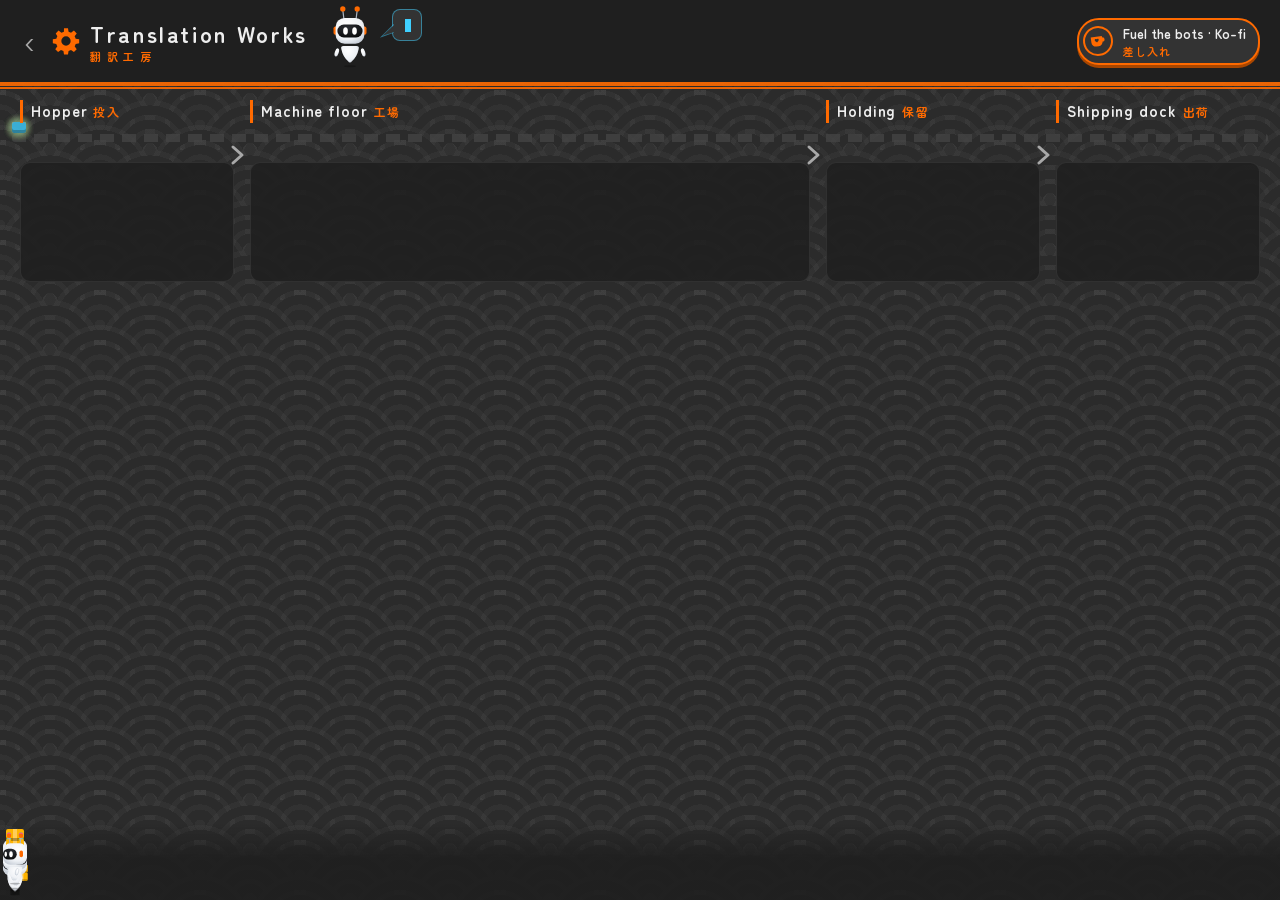
==== site/status/index.html @ 82ca7f4b "Update status page" ====
<!doctype html>
<html lang="en">
<head>
<meta charset="utf-8">
<meta name="viewport" content="width=device-width, initial-scale=1">
<title>Translation Works</title>
<link rel="icon" type="image/svg+xml" href="data:image/svg+xml,%3Csvg xmlns='http://www.w3.org/2000/svg' viewBox='-1 -5.6 26 26'%3E%3Cdefs%3E%3CradialGradient id='shell' cx='.38' cy='.3' r='.8'%3E%3Cstop offset='0' stop-color='%23fff'/%3E%3Cstop offset='.65' stop-color='%23eef1f5'/%3E%3Cstop offset='1' stop-color='%23c3cad4'/%3E%3C/radialGradient%3E%3CradialGradient id='visor' cx='.4' cy='.25' r='.9'%3E%3Cstop offset='0' stop-color='%232a2d33'/%3E%3Cstop offset='1' stop-color='%23050607'/%3E%3C/radialGradient%3E%3C/defs%3E%3Cpath d='M8 3.8 7.2-2.6M16 3.8l.8-6.4' stroke='%23aeb6c1' stroke-width='.8' stroke-linecap='round'/%3E%3Ccircle cx='7.2' cy='-3.4' r='1.76' fill='%23ff6a00'/%3E%3Ccircle cx='16.8' cy='-3.4' r='1.76' fill='%23ff6a00'/%3E%3Crect x='1' y='8.4' width='2.6' height='5.4' rx='1.3' fill='%23ff6a00'/%3E%3Crect x='20.4' y='8.4' width='2.6' height='5.4' rx='1.3' fill='%23ff6a00'/%3E%3Crect x='2.4' y='2.6' width='19.2' height='17.2' rx='6' fill='url%28%23shell%29'/%3E%3Crect x='3.6' y='7' width='16.8' height='8.6' rx='4.3' fill='url%28%23visor%29'/%3E%3Cellipse cx='9' cy='11.3' rx='1.55' ry='2.5' fill='%23fff'/%3E%3Cellipse cx='15' cy='11.3' rx='1.55' ry='2.5' fill='%23fff'/%3E%3C/svg%3E">
<link rel="preconnect" href="https://fonts.googleapis.com">
<link href="https://fonts.googleapis.com/css2?family=Zen+Maru+Gothic:wght@500;700&family=Zen+Kaku+Gothic+New:wght@400;500;700&display=swap" rel="stylesheet">
<style>
/* palette: matches minhnhattonthat.github.io/mtl (dark only) */
:root {
  --floor:#2b2b2b; --floor-2:#1f1f1f; --plate:#333; --rivet:#444; --ink:#eee; --dim:#a8a8a8;
  --hazard:#ffb400; --flow:#3fd0ff; --stop:#ff4d6d; --ship:#06d6a0; --wait:#ff4fa0; --shu:#ff6a00;
  --wave: rgba(238,238,238,.035);
  --m-claude:#d97757; --m-gpt:#10a37f; --m-codex:#6d5cff; --m-deepseek:#4d6bfe; --m-kimi:#9b87f5; --m-glm:#22b8d6; --m-qwen:#615ced; --m-mimo:#ff6900;
}
* { box-sizing:border-box; }
html, body { margin:0; }
body { background:var(--floor); color:var(--ink); font:14px/1.5 "Zen Kaku Gothic New", system-ui, sans-serif; min-height:100vh; }
h1, h2, .num, .tag, button, .lamp-label { font-family:"Zen Maru Gothic", system-ui, sans-serif; }
h2 small { font-size:12px; color:var(--shu); margin-left:6px; letter-spacing:.1em; text-transform:none; text-shadow:none; }
button { font-size:13px; font-weight:700; letter-spacing:.02em; cursor:pointer; color:var(--ink); background:var(--rivet);
  border:0; border-radius:4px; padding:4px 10px; }
button:hover { filter:brightness(1.15); } button:disabled { opacity:.35; cursor:default; filter:none; }
/* text buttons as wooden name plaques: one height, square-ish corners, a darker lip below, shu edge on hover */
button:not(.stop-dot, .tk, .rename-btn) { height:28px; display:inline-flex; align-items:center; justify-content:center; gap:4px; padding:0 12px;
  font-size:12px; letter-spacing:.12em; line-height:1; white-space:nowrap; border-radius:2px; text-transform:uppercase;
  border:1px solid color-mix(in srgb, currentColor 22%, transparent); box-shadow:inset 0 1px 0 rgba(255,255,255,.08), 0 2px 0 rgba(0,0,0,.45);
  transition:filter .15s, transform .1s, box-shadow .1s, border-color .15s; }
button:not(.stop-dot, .tk, .rename-btn):hover:not(:disabled) { border-color:var(--shu); }
button:not(.stop-dot, .tk, .rename-btn):active:not(:disabled) { transform:translateY(2px); box-shadow:inset 0 1px 0 rgba(255,255,255,.08), 0 0 0 rgba(0,0,0,.45); }
:focus-visible { outline:2px solid var(--hazard); outline-offset:2px; }

/* top bar */
.top { display:flex; align-items:center; gap:24px; flex-wrap:wrap; padding:14px 20px 14px 52px; border-bottom:3px solid var(--hazard);
  background:var(--floor-2); }
.mark { display:flex; align-items:center; gap:10px; position:relative; }
a.back { color:var(--dim); text-decoration:none; font-size:32px; line-height:1; padding:0 4px; position:absolute; right:calc(100% + 12px); top:0; bottom:0; display:flex; align-items:center; transition:color .15s, transform .15s; }
a.back:hover, a.back:focus-visible { color:var(--shu); transform:translateX(-3px); }
.sr { position:absolute; width:1px; height:1px; overflow:hidden; clip:rect(0 0 0 0); white-space:nowrap; }
.mark h1 { margin:0; font-size:22px; letter-spacing:.04em; }
.gear { width:28px; height:28px; color:var(--hazard); }
.spin .gear { animation: spin 6s linear infinite; }
.view .redact .t span { color:transparent; background:#000; border-radius:2px; user-select:none; padding:0 2px; }  /* view page hides unreleased game names */
.view .redact .t { line-height:1.6; }  /* gap between wrapped redacted lines */
.lamps { display:flex; gap:6px; align-items:center; align-self:flex-start; height:1.4em; font-size:15px; margin-top:3px; }  /* match the h2 line box so dots center on the title, not the 40px header */
.lamp { width:14px; height:14px; border-radius:50%; background:var(--rivet); box-shadow: inset 0 -2px 0 rgba(0,0,0,.25); }
.lamp.on { background:var(--ship); box-shadow: 0 0 10px var(--ship); animation: blink 2.4s ease-in-out infinite; }
.issues-link { color:var(--ink); background:var(--plate); border:1px solid var(--rivet); border-radius:2px; padding:4px 12px; font:700 12px "Zen Maru Gothic", system-ui, sans-serif; letter-spacing:.12em; text-transform:uppercase; text-decoration:none; }
.issues-link:hover { border-color:var(--shu); }
.view .issues-link { display:none; }
.lamp-label { position:absolute; width:1px; height:1px; overflow:hidden; clip-path:inset(50%); white-space:nowrap; }  /* lamps show it; screen readers still need text */

/* production line */
.line { display:grid; grid-template-columns: 230px minmax(380px, 1fr) 230px 220px; gap:0; padding:18px 12px 24px;
  align-items:stretch; position:relative; }
.belt { position:absolute; left:12px; right:12px; top:52px; height:6px; border-radius:3px; opacity:.55;
  background: repeating-linear-gradient(90deg, var(--rivet) 0 14px, transparent 14px 22px); }
.flowing .belt { background: repeating-linear-gradient(90deg, var(--flow) 0 14px, transparent 14px 22px); animation: belt 1.2s linear infinite; }
.station { position:relative; margin:0 8px; min-width:0; display:flex; flex-direction:column; }
.station > .lane:last-child { flex:1; }  /* stretch the bottom lane so every column ends level */
.station > header { display:flex; align-items:baseline; gap:8px; height:40px; }
.station h2 { margin:0; font-size:15px; letter-spacing:.03em; }
.station .num { color:var(--dim); font-size:13px; }
.lane { margin-top:22px; min-height:120px; border-radius:6px; padding:8px; display:flex; flex-direction:column; gap:8px;
  background:color-mix(in srgb, var(--floor-2) 70%, transparent); border:2px dashed transparent; transition: border-color .15s, background .15s; }
.lane.droppable.drag-on { border-color:var(--rivet); }
.lane.droppable.hover { border-color:var(--hazard); background:color-mix(in srgb, var(--hazard) 10%, var(--floor-2)); }
.lane .hint { color:var(--dim); font-size:12.5px; text-align:center; padding:14px 6px; }
.sub { font-family:"Zen Maru Gothic"; font-size:13px; color:var(--dim); margin:4px 2px -2px; display:flex; justify-content:space-between; }

/* hopper (inbox) */
.hopper { border:2px dashed var(--rivet); border-radius:6px; padding:12px; text-align:center; cursor:pointer; transition: all .15s;
  background: repeating-linear-gradient(-45deg, transparent 0 10px, color-mix(in srgb, var(--hazard) 6%, transparent) 10px 20px); }
.hopper.hover { border-color:var(--hazard); transform:scale(1.02); }
.hopper strong { display:block; font-family:"Zen Maru Gothic"; font-size:15px; }
.hopper small { color:var(--dim); }
.hopper-opts { display:flex; gap:6px; margin-top:8px; } .hopper-opts select, .hopper-opts input { height:28px; }
.hopper-opts select, .hopper-opts input { font:inherit; font-size:12.5px; min-width:0; flex:1; padding:3px 5px; border-radius:4px;
  border:1px solid var(--rivet); background:var(--plate); color:var(--ink); }
#inbox { display:flex; flex-direction:column; gap:8px; }
.upbar { height:6px; border-radius:3px; background:var(--rivet); overflow:hidden; margin-top:8px; }
.upbar i { display:block; height:100%; width:0; background:var(--hazard); transition: width .2s; }

/* crate: small card */
.crate { background:var(--plate); border-radius:5px; padding:8px 10px; border-left:4px solid var(--rivet); position:relative;
  box-shadow: 0 2px 0 rgba(0,0,0,.18); cursor:grab; }
.crate[draggable=false], .bay[draggable=false] { cursor:default; }
.view .holding .sub, .view .dock .sub, .view #dock, .view #waiting, .view #parked, .view #hopper, .view .hopper-opts, .view .agents-btn, .view .rom-play, .view .rename-btn, .view button[data-act], .view #confirm { display:none !important; }
.view #queue, .view #steer { margin-top:22px !important; flex:1; overflow:auto; }  /* stands in for the hidden bottom lane */
.crate.dragging { opacity:.4; }
.crate.drop-before { box-shadow: 0 -3px 0 var(--hazard); } .crate.drop-after { box-shadow: 0 3px 0 var(--hazard); }
.crate .name { font-weight:600; font-size:13px; overflow-wrap:anywhere; }
.crate .meta { color:var(--dim); font-size:12px; margin-top:2px; }
.crate .acts { display:flex; gap:4px; margin-top:6px; }
.crate.queued { border-left-color:var(--hazard); } .crate.paused, .crate.pausing { border-left-color:var(--flow); }
.crate.stopped, .crate.stopping { border-left-color:var(--stop); } .crate.waiting { border-left-color:var(--wait); }
.chip { display:inline-block; margin-right:6px; padding:0 6px; font:700 10px/1.6 system-ui, sans-serif; color:#fff; background:#666; border-radius:3px; vertical-align:1px; }
.chip--SNES { background:#6a4c93; } .chip--GBA { background:#3a0ca3; } .chip--NDS { background:#5c677d; }
.chip--PS1 { background:#003791; } .chip--PSP { background:#111; }
.crate.built { border-left-color:var(--ship); padding:5px 8px; }
.crate.rom { border-left-color:var(--hazard); padding-right:40px; }
.crate.rom .pos { position:absolute; right:10px; top:50%; translate:0 -50%; font:800 22px/1 system-ui, sans-serif; color:var(--hazard); opacity:.8; }
.ticks { display:grid; grid-template-columns:repeat(10,1fr); gap:2px; margin-top:6px; }
.ticks i { height:4px; border-radius:1px; background:var(--rivet); }
.ticks i.on { background:var(--ink); opacity:.7; }
.arrive { animation: arrive .6s cubic-bezier(.2,.9,.3,1.3); }

/* machine bay: running card */
.bay { background:var(--plate); border-radius:8px; padding:14px 16px 16px; position:relative; overflow:hidden; cursor:grab;
  border:2px solid var(--rivet); }
.bay.running { border-color: color-mix(in srgb, var(--ship) 60%, var(--rivet)); }
.bay.pausing, .bay.stopping { border-color:var(--hazard); }
.bay .head { display:flex; align-items:center; gap:10px; }
.bay .name { font-family:"Zen Maru Gothic"; font-weight:700; font-size:17px; overflow-wrap:anywhere; }
.bay .clock { margin-left:auto; font-family:"Zen Maru Gothic"; color:var(--dim); white-space:nowrap; font-variant-numeric:tabular-nums; }
.track { position:relative; margin:24px 4px 10px; height:30px; }
.rail { --r:15px; position:absolute; left:var(--r); right:var(--r); top:10px; height:10px; border-radius:5px; background:var(--rivet); }
/* rail runs between the first and last dot's centres: --r = dot radius, --f = phase / last phase */
.rail i { --pct:calc(100% * var(--f)); position:absolute; inset:0 auto 0 0; width:var(--pct); border-radius:4px; transition: width 1s cubic-bezier(.2,.8,.2,1), height 1s cubic-bezier(.2,.8,.2,1);
  /* each phase's model colour at its own dot, blending between dots (--stops from railStops); --a etc. flip it on the mobile line */
  --a:90deg; --bs:280px 100%; --to:280px 0;
  background:linear-gradient(var(--a), var(--stops, #1e63d6, #1e63d6)); }
/* while running, a bright streak with a fading tail flows along the fill toward the current phase; wider apart than the dots so it reads as travelling */
.bay.running .rail i::after { content:""; position:absolute; inset:0;
  background:linear-gradient(var(--a), transparent 40%, #ffffff55 76%, #fff 92%, transparent 96%) 0 0 / var(--bs); filter:drop-shadow(0 0 4px #fff);
  animation:flow 1.7s linear infinite; }
/* glow: a blurred copy of the fill, so it takes each model's colour */
.bay.running .rail i::before { content:""; position:absolute; inset:-3px 0; border-radius:inherit; background:inherit; filter:blur(7px); animation:railglow 1.7s ease-in-out infinite; }
.stops { position:absolute; inset:0; display:flex; justify-content:space-between; }
.stop-dot { width:30px; height:30px; border-radius:50%; display:grid; place-items:center; font-family:"Zen Maru Gothic"; font-size:13px;
  font-weight:700; background:var(--floor-2); border:2px solid var(--rivet); color:var(--dim); position:relative; z-index:1; }
.stop-dot.done { background:#1e63d6; border-color:var(--flow); color:#fff; box-shadow:0 0 6px color-mix(in srgb, var(--flow) 55%, transparent); }
.stop-dot.now { background:#0b2a6b; border-color:var(--flow); color:#fff; }
/* model per phase: the dot takes the model family's shape + color, tap one to list its models below */
.stop-dot { padding:0; cursor:pointer; }
.stop-dot[data-m] { --mc:var(--flow); border-color:var(--mc); color:#fff; text-shadow:0 1px 2px #000a; transition:border-radius .4s, background .4s;
  --base:var(--mc); --hi:#ffffff40;  /* --pat: per-family motif painted over the base */
  background:var(--pat, none), var(--base); box-shadow:0 0 5px color-mix(in srgb, var(--mc) 75%, transparent); }
.stop-dot.now[data-m] { --base:var(--mc); }  /* current phase: full-strength color, breathing glow while running */
.bay .stop-dot.now { border:0; }
.bay.running .stop-dot.now { animation:mglow 1.7s ease-in-out infinite; text-shadow:0 0 2px #000, 0 0 2px #000, 0 0 4px #000, 0 1px 3px #000; }  /* number stays readable through the flare */
.bay.running .stop-dot.now .pn { color:#fff; font-weight:700; text-shadow:0 0 8px var(--mc, var(--flow)), 0 0 2px var(--mc, var(--flow)); }
@keyframes mglow { 0%, 100% { box-shadow:inset 0 0 6px color-mix(in srgb, #fff 0%, transparent), 0 0 3px color-mix(in srgb, var(--mc, var(--flow)) 100%, transparent), 0 0 4px color-mix(in srgb, var(--mc, var(--flow)) 100%, transparent), 0 0 7px color-mix(in srgb, var(--mc, var(--flow)) 60%, transparent); } 50% { box-shadow:inset 0 0 9px color-mix(in srgb, #fff 100%, transparent), 0 0 4px color-mix(in srgb, var(--mc, var(--flow)) 100%, transparent), 0 0 5px color-mix(in srgb, var(--mc, var(--flow)) 100%, transparent), 0 0 11px color-mix(in srgb, var(--mc, var(--flow)) 100%, transparent); } }  /* no filter: it would tint the .tt bubble too */
/* the floor's html is rebuilt every refresh; a negative delay off the page clock keeps these loops from restarting at frame 0 */
.bay.running .stop-dot.now, .bay.running .stop-dot.now::after, .bay.running .stop-dot.now::before, .bay.running .rail i::before, .bay.running .rail i::after {
  animation-delay:calc(var(--now, 0) * -1ms) !important; }  /* !important: the animation shorthands above reset delay */
/* claude starburst · gpt rings · deepseek whale · kimi crescent · glm grid · qwen scales · mimo split fox face */
.stop-dot[data-m="claude"] { --mc:var(--m-claude); }
.stop-dot[data-m="gpt"]      { --mc:var(--m-gpt); border-radius:50% 50% 50% 50% / 30% 30% 70% 70%;
  --pat:repeating-radial-gradient(circle, transparent 0 3px, var(--hi) 3px 4.5px); }
/* codex: its logo cloud (outline only, from the official svg; the >_ is dropped so the number stays centred); deepseek: its whale; claude: its starburst.
   drawn on ::before so the dot keeps its tooltip; the dot's round glow/ring sits under the logo */
.stop-dot[data-m="codex"] { --mc:var(--m-codex); }
.stop-dot[data-m="deepseek"] { --mc:var(--m-deepseek); }
.stop-dot:is([data-m="claude"], [data-m="codex"], [data-m="deepseek"]) { background:none; border-color:transparent; box-shadow:none !important; }
.stop-dot:is([data-m="claude"], [data-m="codex"], [data-m="deepseek"])::before { content:""; position:absolute; width:36px; height:36px; left:calc(50% - 18px); top:calc(50% - 18px); z-index:-1;
  transform:scale(calc(var(--dot, 30) / 30)); }
.stop-dot[data-m="codex"]::before {
  background:url("data:image/svg+xml,%3Csvg xmlns='http://www.w3.org/2000/svg' viewBox='0 0 250 250'%3E%3ClinearGradient id='g' x2='0' y2='1'%3E%3Cstop stop-color='%23b1a7ff'/%3E%3Cstop offset='.5' stop-color='%237a9dff'/%3E%3Cstop offset='1' stop-color='%233941ff'/%3E%3C/linearGradient%3E%3Cpath fill='url(%23g)' d='m84.3 5.1q3.7-1.5 7.7-2.6 3.9-1 7.9-1.6 4-0.5 8.1-0.6 4 0 8 0.5 20.7 2.4 37.1 17.7 0.1 0.1 0.4 0.3 0.1 0 0.2 0 0 0 0.2 0 0 0 0.1 0 0 0 0.1 0 5.2-1.4 10.7-1.9 5.4-0.4 10.7 0.1 5.5 0.4 10.7 1.9 5.2 1.3 10.1 3.6l0.6 0.4 1.6 0.8q5.2 2.5 9.7 6.1 4.7 3.4 8.6 7.7 3.8 4.3 6.9 9.2 3 4.8 5.2 10.2 4.3 10.5 4.3 22.1 0.2 2.1 0 4.2-0.1 2.2-0.2 4.3-0.3 2.1-0.7 4.3-0.4 2.1-0.9 4.1 0 0.2 0 0.4 0 0.2 0 0.5 0 0.1 0.1 0.4 0.1 0.1 0.3 0.3 12.3 12.6 16.3 30 6 29.7-12.2 53.5l-1.9 2.2q-3 3.5-6.5 6.4-3.4 3.1-7.3 5.5-3.8 2.4-8.1 4.2-4.1 1.9-8.5 3.2-0.3 0-0.4 0.2-0.3 0-0.4 0.1-0.1 0.1-0.3 0.4 0 0.1-0.1 0.3c-2.7 7.7-5.3 14.2-10.2 20.7-12.5 16.5-30.8 25.5-51.5 25.5q-24.6-0.1-43.6-18.1-0.2-0.1-0.4-0.2-0.2-0.1-0.4-0.1-0.2 0-0.3 0-0.3 0-0.4 0c-5.4 1.7-10.9 1.9-16.7 1.9q-3.5 0-7-0.5-3.4-0.4-6.9-1.2-3.3-0.8-6.6-2-3.3-1.2-6.4-2.8-3.3-1.6-6.4-3.6-3-2-5.8-4.3-3-2.3-5.5-5-2.5-2.6-4.6-5.6c-2.2-2.7-4.3-5.4-5.8-8.5q-0.8-1.6-1.6-3.2-0.6-1.7-1.3-3.3-0.7-1.7-1.2-3.4-0.5-1.6-1-3.4-1.1-4-1.6-7.9-0.6-4-0.6-8 0-4 0.6-8 0.4-4 1.4-8 0 0 0-0.1 0-0.1 0-0.1 0.2-0.2 0.2-0.3 0-0.1-0.2-0.1 0-0.2 0-0.3 0-0.1-0.1-0.1 0-0.2 0-0.2-0.1-0.1-0.1-0.1-2.4-2.5-4.6-5.2-2.1-2.7-4-5.4-1.7-3-3.2-6-1.5-3.1-2.6-6.3-0.8-2-1.3-4.1-0.7-2-1.1-4-0.4-2.1-0.7-4.2-0.2-2.2-0.4-4.3-0.2-2.8-0.1-5.6 0-2.8 0.3-5.4 0.1-2.8 0.6-5.6 0.4-2.8 1.1-5.5 7-23.1 26.9-36.3 4.3-2.9 8.2-4.5 4.5-1.9 9-3.2 0.2 0 0.3-0.1 0.1-0.2 0.3-0.3 0.1 0 0.1-0.3 0.1-0.1 0.1-0.2 1-3.1 2.2-6 1-2.9 2.5-5.7 1.5-3 3.2-5.6 1.7-2.7 3.7-5.1 2.5-3.2 5.3-5.9 3-2.8 6.1-5.4 3.2-2.4 6.8-4.4 3.5-2 7.2-3.5z'/%3E%3C/svg%3E") 0 0 / 100% no-repeat; }
/* glow and running pulse as drop-shadows so they trace the logo, not a circle */
.stop-dot:is([data-m="claude"], [data-m="codex"], [data-m="deepseek"])::before { filter:drop-shadow(0 0 3px color-mix(in srgb, var(--mc) 85%, transparent)) drop-shadow(0 0 0 color-mix(in srgb, var(--mc) 0%, transparent)); }
.bay.running .stop-dot.now:is([data-m="claude"], [data-m="codex"], [data-m="deepseek"])::before { animation:cglow 1.7s ease-in-out infinite; }
/* active phase: the logo itself flares once per bar cycle (same 1.7s as flow/railglow); tight radii so the glow keeps its outline; both keyframes list the same filters so they blend */
@keyframes cglow { 0%, 100% { filter:brightness(1.05) saturate(1) drop-shadow(0 0 2px color-mix(in srgb, var(--mc, var(--flow)) 100%, transparent)) drop-shadow(0 0 2px color-mix(in srgb, var(--mc, var(--flow)) 100%, transparent)) drop-shadow(0 0 5px color-mix(in srgb, var(--mc, var(--flow)) 60%, transparent)); } 50% { filter:brightness(1.75) saturate(1.3) drop-shadow(0 0 3px color-mix(in srgb, var(--mc, var(--flow)) 100%, transparent)) drop-shadow(0 0 3px color-mix(in srgb, var(--mc, var(--flow)) 100%, transparent)) drop-shadow(0 0 9px color-mix(in srgb, var(--mc, var(--flow)) 100%, transparent)); } }
.stop-dot[data-m="claude"] { text-shadow:0 0 2px #000, 0 0 3px #000, 0 1px 2px #000; }  /* the rays are thin, so the number needs a heavier outline */
.stop-dot[data-m="claude"]::before { background:url("data:image/svg+xml,%3Csvg xmlns='http://www.w3.org/2000/svg' viewBox='0 0 24 24'%3E%3Cpath fill='%23d97757' d='M4.709 15.955l4.72-2.647.08-.23-.08-.128H9.2l-.79-.048-2.698-.073-2.339-.097-2.266-.122-.571-.121L0 11.784l.055-.352.48-.321.686.06 1.52.103 2.278.158 1.652.097 2.449.255h.389l.055-.157-.134-.098-.103-.097-2.358-1.596-2.552-1.688-1.336-.972-.724-.491-.364-.462-.158-1.008.656-.722.881.06.225.061.893.686 1.908 1.476 2.491 1.833.365.304.145-.103.019-.073-.164-.274-1.355-2.446-1.446-2.49-.644-1.032-.17-.619a2.97 2.97 0 01-.104-.729L6.283.134 6.696 0l.996.134.42.364.62 1.414 1.002 2.229 1.555 3.03.456.898.243.832.091.255h.158V9.01l.128-1.706.237-2.095.23-2.695.08-.76.376-.91.747-.492.584.28.48.685-.067.444-.286 1.851-.559 2.903-.364 1.942h.212l.243-.242.985-1.306 1.652-2.064.73-.82.85-.904.547-.431h1.033l.76 1.129-.34 1.166-1.064 1.347-.881 1.142-1.264 1.7-.79 1.36.073.11.188-.02 2.856-.606 1.543-.28 1.841-.315.833.388.091.395-.328.807-1.969.486-2.309.462-3.439.813-.042.03.049.061 1.549.146.662.036h1.622l3.02.225.79.522.474.638-.079.485-1.215.62-1.64-.389-3.829-.91-1.312-.329h-.182v.11l1.093 1.068 2.006 1.81 2.509 2.33.127.578-.322.455-.34-.049-2.205-1.657-.851-.747-1.926-1.62h-.128v.17l.444.649 2.345 3.521.122 1.08-.17.353-.608.213-.668-.122-1.374-1.925-1.415-2.167-1.143-1.943-.14.08-.674 7.254-.316.37-.729.28-.607-.461-.322-.747.322-1.476.389-1.924.315-1.53.286-1.9.17-.632-.012-.042-.14.018-1.434 1.967-2.18 2.945-1.726 1.845-.414.164-.717-.37.067-.662.401-.589 2.388-3.036 1.44-1.882.93-1.086-.006-.158h-.055L4.132 18.56l-1.13.146-.487-.456.061-.746.231-.243 1.908-1.312-.006.006z'/%3E%3C/svg%3E") 0 0 / 100% no-repeat; }
.stop-dot[data-m="deepseek"]::before { background:url("data:image/svg+xml,%3Csvg xmlns='http://www.w3.org/2000/svg' viewBox='0 0 24 24'%3E%3Cpath fill='%23142a8c' d='M23.748 4.482c-.254-.124-.364.113-.512.234-.051.039-.094.09-.137.136-.372.397-.806.657-1.373.626-.829-.046-1.537.214-2.163.848-.133-.782-.575-1.248-1.247-1.548-.352-.156-.708-.311-.955-.65-.172-.241-.219-.51-.305-.774-.055-.16-.11-.323-.293-.35-.2-.031-.278.136-.356.276-.313.572-.434 1.202-.422 1.84.027 1.436.633 2.58 1.838 3.393.137.093.172.187.129.323-.082.28-.18.552-.266.833-.055.179-.137.217-.329.14a5.526 5.526 0 01-1.736-1.18c-.857-.828-1.631-1.742-2.597-2.458a11.365 11.365 0 00-.689-.471c-.985-.957.13-1.743.388-1.836.27-.098.093-.432-.779-.428-.872.004-1.67.295-2.687.684a3.055 3.055 0 01-.465.137 9.597 9.597 0 00-2.883-.102c-1.885.21-3.39 1.102-4.497 2.623C.082 8.606-.231 10.684.152 12.85c.403 2.284 1.569 4.175 3.36 5.653 1.858 1.533 3.997 2.284 6.438 2.14 1.482-.085 3.133-.284 4.994-1.86.47.234.962.327 1.78.397.63.059 1.236-.03 1.705-.128.735-.156.684-.837.419-.961-2.155-1.004-1.682-.595-2.113-.926 1.096-1.296 2.746-2.642 3.392-7.003.05-.347.007-.565 0-.845-.004-.17.035-.237.23-.256a4.173 4.173 0 001.545-.475c1.396-.763 1.96-2.015 2.093-3.517.02-.23-.004-.467-.247-.588z'/%3E%3Cpath fill='%234d6bfe' fill-rule='evenodd' d='M23.748 4.482c-.254-.124-.364.113-.512.234-.051.039-.094.09-.137.136-.372.397-.806.657-1.373.626-.829-.046-1.537.214-2.163.848-.133-.782-.575-1.248-1.247-1.548-.352-.156-.708-.311-.955-.65-.172-.241-.219-.51-.305-.774-.055-.16-.11-.323-.293-.35-.2-.031-.278.136-.356.276-.313.572-.434 1.202-.422 1.84.027 1.436.633 2.58 1.838 3.393.137.093.172.187.129.323-.082.28-.18.552-.266.833-.055.179-.137.217-.329.14a5.526 5.526 0 01-1.736-1.18c-.857-.828-1.631-1.742-2.597-2.458a11.365 11.365 0 00-.689-.471c-.985-.957.13-1.743.388-1.836.27-.098.093-.432-.779-.428-.872.004-1.67.295-2.687.684a3.055 3.055 0 01-.465.137 9.597 9.597 0 00-2.883-.102c-1.885.21-3.39 1.102-4.497 2.623C.082 8.606-.231 10.684.152 12.85c.403 2.284 1.569 4.175 3.36 5.653 1.858 1.533 3.997 2.284 6.438 2.14 1.482-.085 3.133-.284 4.994-1.86.47.234.962.327 1.78.397.63.059 1.236-.03 1.705-.128.735-.156.684-.837.419-.961-2.155-1.004-1.682-.595-2.113-.926 1.096-1.296 2.746-2.642 3.392-7.003.05-.347.007-.565 0-.845-.004-.17.035-.237.23-.256a4.173 4.173 0 001.545-.475c1.396-.763 1.96-2.015 2.093-3.517.02-.23-.004-.467-.247-.588zM11.581 18c-2.089-1.642-3.102-2.183-3.52-2.16-.392.024-.321.471-.235.763.09.288.207.486.371.739.114.167.192.416-.113.603-.673.416-1.842-.14-1.897-.167-1.361-.802-2.5-1.86-3.301-3.307-.774-1.393-1.224-2.887-1.298-4.482-.02-.386.093-.522.477-.592a4.696 4.696 0 011.529-.039c2.132.312 3.946 1.265 5.468 2.774.868.86 1.525 1.887 2.202 2.891.72 1.066 1.494 2.082 2.48 2.914.348.292.625.514.891.677-.802.09-2.14.11-3.054-.614zm1-6.44a.306.306 0 01.415-.287.302.302 0 01.2.288.306.306 0 01-.31.307.303.303 0 01-.304-.308zm3.11 1.596c-.2.081-.399.151-.59.16a1.245 1.245 0 01-.798-.254c-.274-.23-.47-.358-.552-.758a1.73 1.73 0 01.016-.588c.07-.327-.008-.537-.239-.727-.187-.156-.426-.199-.688-.199a.559.559 0 01-.254-.078c-.11-.054-.2-.19-.114-.358.028-.054.16-.186.192-.21.356-.202.767-.136 1.146.016.352.144.618.408 1.001.782.391.451.462.576.685.914.176.265.336.537.445.848.067.195-.019.354-.25.452z'/%3E%3C/svg%3E") 0 0 / 100% no-repeat; }
.stop-dot[data-m="kimi"]     { --mc:var(--m-kimi); border-radius:4px 50%;
  --pat:radial-gradient(circle at 62% 38%, transparent 42%, #ffffff55 43% 56%, transparent 57%); }
.stop-dot[data-m="glm"]      { --mc:var(--m-glm); border-radius:4px;
  --pat:linear-gradient(var(--hi) 1px, transparent 1px) 0 0 / 6px 6px, linear-gradient(90deg, var(--hi) 1px, transparent 1px) 0 0 / 6px 6px; }
.stop-dot[data-m="qwen"]     { --mc:var(--m-qwen); border-radius:50% 50% 4px 4px;
  --pat:radial-gradient(circle at 50% 100%, transparent 3px, var(--hi) 3.5px 4.5px, transparent 5px) 0 0 / 8px 5px; }
.stop-dot[data-m="mimo"]     { --mc:var(--m-mimo); border-radius:50% 50% 50% 50% / 60% 60% 40% 40%;
  --pat:linear-gradient(135deg, transparent 50%, #ffffff3a 50%); }
.ticks .tk { all:unset; display:grid; justify-items:center; align-content:start; gap:3px; cursor:help; font-size:10px; line-height:1; min-height:8px; }
.ticks .tk:focus-visible { outline:2px solid var(--hazard); }
.ticks .tk i { width:100%; height:4px; border-radius:1px; background:var(--rivet); }
.ticks .tk.on i { background:var(--ink); opacity:.7; }
.ticks .tk.shown i { background:var(--shu); opacity:1; }
.mi sup, .tk sup { font-size:8px; }
.models { margin-top:6px; color:var(--dim); font-size:12px; line-height:1.6; overflow-wrap:anywhere; }
.models b { color:var(--ink); font-weight:500; }
@media (max-width: 400px) {
  .track { height:24px; } .rail { top:7px; --r:12px; } .stop-dot { width:24px; height:24px; font-size:11px; --dot:24; }
}
/* dot tooltip, same look as the ko-fi one; the hovered dot lifts over its neighbours so none paint through it */
.stop-dot .tt { position:absolute; top:calc(100% + 12px); left:50%; z-index:20; width:max-content; max-width:240px; white-space:normal; text-align:center;
  padding:6px 12px; background:var(--plate); border:1px solid var(--rivet); border-top:3px solid var(--shu); border-radius:4px; box-shadow:0 4px 12px rgba(0,0,0,.4);
  color:var(--ink); text-shadow:none; font:500 12px "Zen Kaku Gothic New", system-ui, sans-serif; line-height:1.4;
  opacity:0; transform:translate(-50%, -4px); transition:opacity .15s, transform .15s; pointer-events:none; }
.stop-dot .tt::before { content:""; position:absolute; top:-9px; left:calc(50% - 6px); border:6px solid transparent; border-top:0; border-bottom-color:var(--shu); }
.stop-dot:first-child .tt { left:-4px; transform:translateY(-4px); } .stop-dot:first-child .tt::before { left:13px; }
.stop-dot:last-child .tt { left:auto; right:-4px; transform:translateY(-4px); } .stop-dot:last-child .tt::before { left:auto; right:13px; }
.stop-dot:hover, .stop-dot:focus { z-index:30; }
.stop-dot:hover .tt, .stop-dot:focus .tt { opacity:1; transform:translate(-50%, 0); }
.stop-dot:first-child:hover .tt, .stop-dot:last-child:hover .tt, .stop-dot:first-child:focus .tt, .stop-dot:last-child:focus .tt { transform:none; }
/* phase name above the current dot (all of them on the vertical mobile line) */
.stop-dot .pn { position:absolute; bottom:calc(100% + 7px); left:50%; transform:translateX(-50%); font-size:10px; line-height:1;
  white-space:nowrap; color:var(--dim); font-weight:400; }
.stop-dot.now .pn { color:var(--ink); font-weight:500; }
.stop-dot:first-child .pn { left:0; transform:none; } .stop-dot:last-child .pn { left:auto; right:0; transform:none; }
@media (max-width: 640px) {
  .track { height:auto; margin:10px 0; }
  .rail { --r:13px; left:9px; right:auto; top:var(--r); bottom:var(--r); width:8px; height:auto; }
  .rail i { width:100%; height:var(--pct); --a:180deg; --bs:100% 140px; --to:0 140px; }
  .stops { position:relative; flex-direction:column; gap:6px; }
  .stop-dot { width:26px; height:26px; font-size:11px; --dot:26; }
  .stop-dot .pn, .stop-dot:nth-child(n) .pn { font-size:11px; bottom:auto; top:50%; left:calc(100% + 10px); right:auto; transform:translateY(-50%); }
  /* vertical line: tooltip to the right of the dot (over its label), arrow pointing back at the dot */
  .stop-dot:nth-child(n) .tt { top:50%; left:calc(100% + 12px); right:auto; transform:translate(-4px, -50%); border-top-width:1px; border-left:3px solid var(--shu); text-align:left; }
  .stop-dot:nth-child(n) .tt::before { top:calc(50% - 6px); left:-9px; right:auto; border:6px solid transparent; border-left:0; border-right-color:var(--shu); }
  .stop-dot:nth-child(n):hover .tt, .stop-dot:nth-child(n):focus .tt { transform:translate(0, -50%); }
}
.bay .acts { display:flex; gap:6px; margin-top:8px; }
.bay.free { cursor:default; border-style:dashed; display:grid; place-items:center; min-height:150px; color:var(--dim); text-align:center;
  background: repeating-linear-gradient(-45deg, transparent 0 12px, color-mix(in srgb, var(--rivet) 25%, transparent) 12px 24px); }
.bay.free strong { font-family:"Zen Maru Gothic"; font-size:16px; color:var(--ink); display:block; }
.floor-lanes { display:flex; flex-direction:column; gap:12px; }

/* dock: shipped */

.chev { position:absolute; top:44px; right:-14px; width:20px; height:22px; color:var(--dim); z-index:2; }
.flowing .chev { color:var(--flow); animation: nudge 1.2s ease-in-out infinite; }

.btn-stop { background:var(--stop); color:#fff; } .btn-go { background:var(--ship); color:#0d2614; } .btn-pause { background:var(--flow); color:#04252a; }

button.ico { width:28px; padding:0; } button.ico svg { width:14px; height:14px; }
/* feed/run/hold/stop: fuda, wooden tags like the tour board: grain, state-coloured text and edge, hard lip; hover inks the tag, press drops the lip */
.acts { align-items:center; }
button.fuda { padding:0 6px; font-size:13px; letter-spacing:.12em; text-indent:.12em; color:var(--c); border:2px solid var(--c); border-radius:2px; background-color:var(--floor-2);
  background-image:repeating-linear-gradient(90deg, transparent 0 11px, rgba(255,255,255,.035) 11px 12px); box-shadow:0 2px 0 color-mix(in srgb, var(--c) 62%, #000);
  transition:background-color .15s, color .15s, transform .1s, box-shadow .1s; }
button.fuda:hover:not(:disabled) { filter:none; background-color:var(--c); color:var(--floor-2); border-color:var(--c); }
button.fuda:active:not(:disabled) { transform:translateY(2px); box-shadow:0 0 0 transparent; }
button.fuda.btn-go { --c:var(--ship); } button.fuda.btn-pause { --c:var(--hazard); } button.fuda.btn-plain { --c:var(--dim); } button.fuda.ico { padding:0; text-indent:0; }
.crate .acts { flex-wrap:wrap; }  /* narrow Holding/Hopper columns: a queued card has four tags */
 button.fuda.btn-stop { --c:var(--stop); }
.rename-btn { background:none; border:0; padding:0 2px; margin-left:4px; color:var(--dim); vertical-align:-2px; line-height:0; }
.rename-btn svg { width:13px; height:13px; } .rename-btn:hover, .rename-btn:focus-visible { color:var(--shu); filter:none; }
.dlg label.check { grid-template-columns:auto 1fr; } .dlg label[hidden] { display:none; }
.dlg { background:var(--plate); color:var(--ink); border:2px solid var(--hazard); border-radius:8px; padding:16px;
  max-width:min(440px, calc(100vw - 32px)); }
.dlg::backdrop { background:rgba(0,0,0,.5); }
.dlg h2 { margin:0 0 10px; font-size:17px; overflow-wrap:anywhere; }
.dlg form { display:grid; gap:6px; }
.dlg label { display:grid; grid-template-columns:150px 1fr; align-items:center; gap:8px; font-size:13px; }
.dlg input, .dlg select { font:inherit; font-size:13px; padding:4px 6px; border-radius:4px; min-width:0;
  border:1px solid var(--rivet); background:var(--floor-2); color:var(--ink); }
.dlg select:disabled { opacity:.6; }
.dlg .row { display:flex; gap:8px; justify-content:flex-end; margin-top:10px; }
#agents-tabs { display:flex; gap:8px; } #agents-tabs[hidden], #agents-all-off[hidden], #agents-reset[hidden] { display:none; }
#agents-tabs button { flex:1; } #agents-tabs button[aria-pressed="true"] { border-color:var(--hazard); color:var(--hazard); }
#confirm { position:fixed; inset:auto 16px 16px auto; max-width:min(380px, calc(100vw - 32px)); background:var(--plate); border:2px solid var(--stop);
  border-radius:8px; padding:14px; box-shadow:0 10px 30px rgba(0,0,0,.35); display:none; z-index:10; }
#confirm.show { display:block; animation: arrive .3s; }
#confirm p { margin:0 0 10px; }
#toast { position:fixed; left:50%; bottom:16px; transform:translateX(-50%); background:var(--ink); color:var(--floor);
  padding:8px 16px; border-radius:6px; font-weight:500; display:none; z-index:11; max-width:calc(100vw - 32px); }
#toast.show { display:block; animation: arrive .3s; }

/* japanese factory skin: seigaiha waves, washi lanes, vermilion torii line */
body { padding-bottom:84px; background-color:var(--floor);
  --c:var(--floor); --w:var(--wave);
  background-image:
    radial-gradient(circle at 100% 150%, var(--c) 24%, var(--w) 24% 28%, var(--c) 28% 36%, var(--w) 36% 40%, transparent 40%),
    radial-gradient(circle at 0 150%, var(--c) 24%, var(--w) 24% 28%, var(--c) 28% 36%, var(--w) 36% 40%, transparent 40%),
    radial-gradient(circle at 50% 100%, var(--w) 10%, var(--c) 10% 23%, var(--w) 23% 30%, var(--c) 30% 43%, var(--w) 43% 50%, var(--c) 50% 63%, var(--w) 63% 71%, transparent 71%),
    radial-gradient(circle at 100% 50%, var(--w) 5%, var(--c) 5% 15%, var(--w) 15% 20%, var(--c) 20% 29%, var(--w) 29% 34%, var(--c) 34% 44%, var(--w) 44% 49%, transparent 49%),
    radial-gradient(circle at 0 50%, var(--w) 5%, var(--c) 5% 15%, var(--w) 15% 20%, var(--c) 20% 29%, var(--w) 29% 34%, var(--c) 34% 44%, var(--w) 44% 49%, transparent 49%);
  background-size:100px 50px; background-attachment:fixed; }
.top { position:relative; border-bottom:0; }
.top::after { content:""; position:absolute; left:0; right:0; bottom:-7px; height:7px;
  background:linear-gradient(var(--shu) 0 4px, transparent 4px 5px, var(--shu) 5px); opacity:.9; }
.mark h1 { letter-spacing:.12em; font-weight:700; }
.mark h1 small { display:block; font-size:11px; letter-spacing:.5em; color:var(--shu); margin-top:-2px; }
.station h2 { letter-spacing:.06em; color:var(--ink); padding-left:8px; border-left:3px solid var(--shu); }
.lane { border:1px solid color-mix(in srgb, var(--ink) 8%, transparent); border-radius:10px;
  background:color-mix(in srgb, var(--floor-2) 88%, transparent); }
.lane.droppable.drag-on, .lane.droppable.hover { border-style:dashed; border-width:1px; }
.crate { border-radius:8px; transition: transform .2s, box-shadow .2s; box-shadow: 0 1px 0 color-mix(in srgb, var(--ink) 10%, transparent); }
.crate:hover { transform:translateY(-2px); box-shadow: 0 6px 16px rgba(0,0,0,.12); }
.bay { border-radius:12px; border-width:1px; }
.bay.running { box-shadow: 0 6px 22px rgba(0,0,0,.14); }
.hopper { border-radius:10px; background:transparent; }
.mark .gear { color:var(--shu); }
.belt { height:8px; opacity:.8; }
.pkg { position:absolute; top:-12px; left:0; width:14px; height:11px; border-radius:2px; background:var(--hazard);
  box-shadow: inset 0 -3px 0 rgba(0,0,0,.28), 0 0 8px color-mix(in srgb, var(--hazard) 50%, transparent);
  animation: travel 11s linear infinite paused; }
.pkg:nth-child(2n) { background:var(--flow); box-shadow: inset 0 -3px 0 rgba(0,0,0,.28), 0 0 8px color-mix(in srgb, var(--flow) 50%, transparent); }
.pkg:nth-child(3n) { background:var(--wait); width:10px; }
.pkg:nth-child(1) { animation-delay:0s } .pkg:nth-child(2) { animation-delay:-1.4s } .pkg:nth-child(3) { animation-delay:-2.9s }
.pkg:nth-child(4) { animation-delay:-4.1s } .pkg:nth-child(5) { animation-delay:-5.6s } .pkg:nth-child(6) { animation-delay:-6.8s }
.pkg:nth-child(7) { animation-delay:-8.3s } .pkg:nth-child(8) { animation-delay:-9.6s }
.flowing .pkg { animation-play-state:running; }

/* mascot */
.pal { display:flex; align-items:center; gap:24px; min-width:0; flex:1 1 0; }  /* zero basis: only takes leftover space, so typed text never wraps the header */
.w.mascot { width:36px; height:54px; flex:none; }
.w .fin1, .w .fin2 { animation: hover 1.1s ease-in-out infinite alternate; } .w .fin2 { animation-delay:-.55s; }  /* hands float free of the body */
.mascot .fin2 { transform-origin:20.4px 23px; }
.busy .mascot .fin2 { animation: wave .7s ease-in-out infinite alternate; }
.mascot .eye, .w .eye { transform-box:fill-box; transform-origin:center; animation: blinkeye 4s infinite; }
.bubble { position:relative; font-family:"Zen Maru Gothic"; font-size:13px; padding:5px 10px; border-radius:8px; max-width:260px; transform:translateY(-16px);
  background:var(--plate); border:1px solid color-mix(in srgb, var(--flow) 50%, transparent); color:var(--ink); }
#say::after { content:""; display:inline-block; width:6px; height:1em; margin-left:2px; vertical-align:-.12em;
  background:var(--flow); animation: caret 1s steps(1) infinite; }
@keyframes caret { 50% { opacity:0; } }
/* comic tail toward the mascot: outline triangle, plate-filled triangle on top covering the bubble's edge */
.bubble::before, .bubble::after { content:""; position:absolute; clip-path:polygon(100% 0, 100% 65%, 0 100%); }
.bubble::before { left:-13px; bottom:2px; width:14px; height:14px; background:color-mix(in srgb, var(--flow) 50%, transparent); }
.bubble::after { left:-10.5px; bottom:4px; width:12px; height:11px; background:var(--plate); }

/* workers: crew in each bay, crowd walking the floor */
.w { width:24px; height:36px; display:block; overflow:visible; }
.crew { display:flex; gap:4px; margin-left:auto; align-self:flex-end; }
.crew .w, .walker .w { width:30px; height:45px; }
.bay .acts { align-items:flex-end; }
.bay.running .crew .w { animation: bob .45s ease-in-out infinite alternate; }
.bay.running .crew .w + .w { animation-delay:-.2s; }
/* per-phase workbench scene beside the crew; frozen unless the bay is running */
.scene { width:84px; height:60px; flex:none; align-self:flex-end; overflow:visible; }
.scene .m { fill:var(--dim); } .scene .k { fill:var(--floor-2); stroke:var(--dim); stroke-width:1.5; }
.scene .h { fill:var(--hazard); } .scene .f { fill:var(--flow); } .scene .p { fill:var(--wait); } .scene .s { fill:var(--stop); } .scene .g { fill:var(--ship); }
.scene text { font:700 12px "Zen Maru Gothic", sans-serif; fill:#fff; text-anchor:middle; }
.bay:not(.running) .scene .a { animation-play-state:paused; }
.scene .wrench { transform-origin:30px 26px; animation: ratchet .8s ease-in-out infinite alternate; }
.scene .lens { animation: peek 1.8s ease-in-out infinite alternate; }
.scene .bug { animation: crawl 2.6s ease-in-out infinite alternate; }
.scene .cross { animation: blink .5s steps(2) infinite; }
.scene .scanl { filter:drop-shadow(0 0 3px var(--flow)); animation: scanY 1.3s ease-in-out infinite alternate; }
.scene .up { animation: rise 1.8s ease-in infinite; } .scene .up + .up { animation-delay:-.6s; } .scene .up + .up + .up { animation-delay:-1.2s; }
.scene .g1 { transform-origin:20px 30px; animation: spin 3s linear infinite; }
.scene .g2 { transform-origin:43px 15px; animation: spin 2.3s linear infinite reverse; }
.scene .say { animation: talk 2.4s ease-in-out infinite; } .scene .say + .say { animation-delay:-1.2s; }
.scene .nud { animation: nudge 1.2s ease-in-out infinite; }
.scene .drop { animation: drop 1.6s ease-in infinite; }
.scene .tick { animation: tick 3s ease infinite backwards; } .scene .t1 { animation-delay:.5s; } .scene .t2 { animation-delay:1s; }
.scene .rocket { animation: bob .5s ease-in-out infinite alternate; }
.scene .flame { transform-origin:30px 31px; animation: flick .15s ease-in-out infinite alternate; }
.scene .star { animation: fall 1s linear infinite; } .scene .star + .star { animation-delay:-.4s; } .scene .star + .star + .star { animation-delay:-.75s; }
#crowd { position:fixed; left:0; right:0; bottom:0; height:76px; overflow:hidden; z-index:4; pointer-events:none;
  background:linear-gradient(transparent, color-mix(in srgb, var(--floor-2) 92%, transparent) 45%); }
.walker { --t:var(--d); position:absolute; left:0; animation: walk var(--t) linear infinite; animation-delay:var(--dl); }
.walker.back { animation-direction:reverse; }
.walker .w { animation: bob .3s ease-in-out infinite alternate; }
/* package carried on the head; a pair holds it out front and passes it to the bot ahead once per trip */
.walker.back .w { scale:-1 1; }  /* profile bots face where they walk */
.walker .box { position:absolute; left:6px; top:-9px; width:18px; height:12px; border-radius:2px;
  background:linear-gradient(90deg, transparent 7px, rgba(255,255,255,.35) 7px 11px, transparent 11px), var(--hazard);
  box-shadow: inset 0 -3px 0 rgba(0,0,0,.3); animation: bob .3s ease-in-out infinite alternate; }
.walker:nth-child(8n+1) .box { background-color:var(--flow); }
.walker.pair { animation:none; width:30px; height:45px; }
.walker.pair .w { position:absolute; left:0; bottom:0; }
.walker.pair .taker { transform-origin:12px 18px; }  /* flip about the body centre, not the box-inclusive bbox */
.walker.pair .arm { transform-origin:10.4px 23px; }
.walker.pair .w, .walker.pair .taker, .walker.pair .arm, .walker.pair .box-a, .walker.pair .box-b { animation:var(--k) var(--t) linear infinite; animation-delay:var(--dl); }
.walker.pair .gv { --k:giverun; } .walker.pair .tk { --k:takerrun; } .walker.pair .taker { --k:turn; }
.walker.pair .giver .arm { --k:give; } .walker.pair .taker .arm { --k:take; } .walker.pair .box-a { --k:boxA; } .walker.pair .box-b { --k:boxB; }
/* tired bot: sweats more as it slows to a stop, wipes its forehead (fin swaps for a wiping fin), then runs off dry */
.walker.tired { animation-name:tiredrun; }
.walker.tired .fin1, .walker.tired .wipe, .walker.tired .sweat { animation:var(--k) var(--t) linear infinite; animation-delay:var(--dl); }
.walker.tired .fin1 { --k:finhide; } .walker.tired .wipe { --k:wipe; } .walker.tired .sweat { --k:sweat; }
.walker.tired .sweat path { transform-box:fill-box; transform-origin:50% 0; animation: bead 2.2s ease-in infinite; }
.walker.tired .sweat path:nth-child(2) { animation-delay:-.8s; } .walker.tired .sweat path:nth-child(3) { animation-delay:-1.5s; }
/* tripping bot: sprints, trips and falls flat forward, lies a beat, gets back up and sprints off */
@property --amp { syntax:"<number>"; inherits:true; initial-value:1; }
.walker.trip { animation-name:triprun, tripamp; } @property --b { syntax:"<length>"; inherits:false; initial-value:0px; }
/* var() inside keyframes isn't re-read per frame, so the bob animates --b and the gate multiplies it here */
.walker.trip .w { animation-name:tbob; animation-duration:.16s; translate:0 calc(var(--amp) * var(--b)); }
.walker.trip .tumble { transform-origin:17px 34px; animation:tumble var(--t) linear infinite; animation-delay:var(--dl); }
/* fin pivots at the shoulder and counter-rotates the tumble so it keeps hanging down (lags, swings past, settles) */
.walker.trip .fin1 { transform-origin:9.7px 22.7px; animation:armdrop var(--t) linear infinite; animation-delay:var(--dl); }
/* eyes swap for > < squeezed shut from the fall until it gets up */
.walker.trip .eye, .walker.trip .squint { animation:tripeye var(--t) linear infinite; animation-delay:var(--dl); }
.walker.trip .squint { animation-name:squint; }
.busy .walker { --t:calc(var(--d) * .55); }

@keyframes sweep { from { transform:translateY(-140px); } to { transform:translateY(100vh); } }
@keyframes scan { from { transform:translateX(-100%); } to { transform:translateX(260%); } }
@keyframes travel { from { left:0; } to { left:calc(100% - 14px); } }
@keyframes walk { from { transform:translateX(-100px); } to { transform:translateX(calc(100vw + 40px)); } }
@keyframes bob { to { transform:translateY(-2px); } }
@keyframes tiredrun { 0% { transform:translateX(-100px); animation-timing-function:cubic-bezier(.3,.6,.6,1); }
  38%, 52% { transform:translateX(var(--tx, 40vw)); animation-timing-function:ease-in; } 100% { transform:translateX(calc(100vw + 40px)); } }
/* trip: foot catches at 38% and the body pitches forward in one accelerating motion while momentum carries it on, then it slams flat */
@keyframes triprun { 0% { transform:translateX(-100px); } 38% { transform:translateX(var(--tx, 42vw)); animation-timing-function:cubic-bezier(.2,.7,.4,1); }
  46%, 69% { transform:translateX(calc(var(--tx, 42vw) + 34px)); animation-timing-function:ease-in; } 100% { transform:translateX(calc(100vw + 40px)); } }
@keyframes tumble { 0%, 38% { transform:rotate(0); animation-timing-function:cubic-bezier(.5,0,.9,.6); } 42.5% { transform:rotate(96deg); }
  44% { transform:translateY(-1px) rotate(84deg); } 45.5%, 64% { transform:rotate(90deg); animation-timing-function:ease-in-out; } 69%, 100% { transform:rotate(0); } }
/* -76deg = -90 tumble + the fin's own -14 tilt, so it hangs plumb while the body lies flat */
@keyframes armdrop { 0%, 38% { transform:rotate(0); animation-timing-function:cubic-bezier(.5,0,.9,.6); } 42.5% { transform:rotate(-55deg); }
  44% { transform:rotate(-98deg); } 45.5% { transform:rotate(-68deg); } 47%, 64% { transform:rotate(-76deg); animation-timing-function:ease-in-out; } 69%, 100% { transform:rotate(0); } }
/* hover bob switched off from the fall until it is back on its feet */
@keyframes tripamp { 0%, 37.9%, 69.1%, 100% { --amp:1; } 38%, 69% { --amp:0; } }
@keyframes tbob { to { --b:-2px; } }
@keyframes tripeye { 0%, 38.9%, 65.1%, 100% { opacity:1; } 39%, 65% { opacity:0; } }
@keyframes squint { 0%, 38.9%, 65.1%, 100% { opacity:0; } 39%, 65% { opacity:1; } }
@keyframes finhide{ 0%, 39.9%, 50.1%, 100% { opacity:1; } 40%, 50% { opacity:0; } }
@keyframes wipe { 0%, 39.9%, 50.1%, 100% { opacity:0; } 40%, 44%, 48% { opacity:1; transform:translateX(-2px); } 42%, 46%, 50% { opacity:1; transform:translateX(3px); } }
@keyframes sweat { 0%, 6% { opacity:0; } 20% { opacity:.4; } 36%, 43% { opacity:1; } 47%, 100% { opacity:0; } }
/* sweat beads up in place, swells, then slides a little down the head and dries off */
@keyframes bead { 0% { transform:scale(.2); opacity:0; } 15% { opacity:.9; } 55% { transform:scale(1); opacity:.9; } 90% { transform:translateY(2.5px) scale(.9, 1.1); opacity:.7; } 100% { transform:translateY(3px) scale(.8); opacity:0; } }
@keyframes hover { from { transform:translateY(.6px); } to { transform:translateY(-.9px); } }
/* handover pair, one trip: the giver walks at one steady speed from far offscreen; the slower taker ahead is caught
   at 33-37% (starts 100px ahead, a bit slower; 40px ahead and same pace while handing over), then speeds off and leaves by 65%.
   taker keyframes = giver position (-400px + t * (100vw + 440px)) + 40px at 33% and 37%; its exit curve starts at
   0.6x its average speed (the giver is ~0.45x of it), so the giver never catches it again, then accelerates */
@keyframes giverun { from { transform:translateX(-400px); } to { transform:translateX(calc(100vw + 40px)); } }
@keyframes takerrun { 0% { transform:translateX(-300px); } 33% { transform:translateX(calc(33vw - 214.8px)); }
  37% { transform:translateX(calc(37vw - 197.2px)); animation-timing-function:cubic-bezier(.4,.24,.8,.6); } 65%, 100% { transform:translateX(calc(100vw + 60px)); } }
@keyframes turn { 0%, 32.4% { transform:scaleX(1); } 32.5%, 37.4% { transform:scaleX(-1); } 37.5%, 100% { transform:scaleX(1); } }
@keyframes give { 0%, 33% { transform:rotate(-75deg); } 35% { transform:translateX(7px) rotate(-75deg); } 37%, 100% { transform:rotate(0); } }
@keyframes take { 0%, 32.5% { transform:rotate(0); } 34%, 35% { transform:translateX(7px) rotate(-75deg); } 37%, 100% { transform:rotate(-75deg); } }
@keyframes boxA { 0%, 33% { transform:translateX(0); opacity:1; } 35% { transform:translateX(10px); opacity:1; } 35.1%, 100% { opacity:0; } }
@keyframes boxB { 0%, 34.9% { transform:translateX(10px); opacity:0; } 35% { transform:translateX(10px); opacity:1; } 37%, 100% { transform:translateX(0); opacity:1; } }
@keyframes wave { from { transform:rotate(-10deg); } to { transform:rotate(28deg); } }
@keyframes ratchet { from { transform:rotate(-28deg); } to { transform:rotate(22deg); } }
@keyframes peek { to { transform:translate(14px, 8px); } }
@keyframes crawl { to { transform:translateX(24px); } }
@keyframes scanY { from { transform:translateY(0); } to { transform:translateY(30px); } }
@keyframes rise { from { transform:translateY(0); opacity:1; } to { transform:translateY(-26px); opacity:0; } }
@keyframes talk { 0%, 45% { opacity:1; } 55%, 100% { opacity:.25; } }
@keyframes drop { 0% { transform:translateY(0); opacity:1; } 60% { transform:translateY(24px); opacity:1; } 80%, 100% { transform:translateY(32px); opacity:0; } }
@keyframes tick { 0%, 15% { opacity:0; } 25%, 85% { opacity:1; } 100% { opacity:0; } }
@keyframes flick { from { transform:scaleY(.7); } to { transform:scaleY(1.15); } }
@keyframes fall { from { transform:translateY(-6px); opacity:0; } 30% { opacity:1; } to { transform:translateY(46px); opacity:0; } }
@keyframes blinkeye { 0%, 94%, 100% { transform:scaleY(1); } 97% { transform:scaleY(.1); } }
@keyframes spin { to { transform:rotate(360deg); } }
@keyframes belt { to { background-position: 22px 0; } }
@keyframes flow { to { background-position:var(--to); } }
@keyframes railglow { 0%, 100% { opacity:.6; } 50% { opacity:1; } }
@keyframes blink { 50% { opacity:.55; } }
@keyframes nudge { 50% { transform:translateX(4px); } }
@keyframes arrive { from { transform:translateY(-10px) scale(.96); opacity:0; } }

@media (min-width: 1101px) {  /* the floor sets the row height; other columns scroll their bottom lane instead of growing it */
  .station:not(.floor) { height:0; min-height:100%; }
  .station:not(.floor) > .lane:last-child { overflow:auto; }
}
@media (max-width: 1100px) {
  .line { grid-template-columns: 1fr 1fr; gap:16px 0; padding:16px 8px; }
  .floor { grid-column: 1 / -1; order:-1; }
  .belt, .chev { display:none; }
  .lane { margin-top:6px; }
}
@media (max-width: 640px) { .line { grid-template-columns: 1fr; } .top { padding:12px 16px 12px 48px; } }
/* ko-fi: "sashiire" (a treat for the workers) plate with a hanko seal; hovering stamps it and makes the gear race */
.fuel { display:flex; align-items:center; gap:10px; padding:4px 12px 4px 4px; text-decoration:none; color:var(--ink); background:var(--plate);
  border-radius:22px; border:2px solid var(--shu); box-shadow:0 3px 0 #a84600; transition:filter .15s, transform .1s, box-shadow .1s; }
.fuel { position:relative; }
/* viewer count as a factory-tour board: a wooden fuda hung on a cord, a sakura guide flag leading one field-trip kid per visitor */
.tour { position:relative; display:flex; align-items:center; gap:8px; margin-left:auto; padding:5px 10px 5px 8px; background:var(--plate);
  clip-path:polygon(7px 0, calc(100% - 7px) 0, 100% 7px, 100% 100%, 0 100%, 0 7px); border-bottom:2px solid var(--shu);
  background-image:repeating-linear-gradient(90deg, transparent 0 11px, rgba(255,255,255,.025) 11px 12px); animation:sway 6s ease-in-out infinite;
  transform-origin:50% -14px; }
.tour[hidden] { display:none; }
.tour::before { content:""; position:absolute; top:3px; left:50%; width:5px; height:5px; margin-left:-2.5px; border-radius:50%; background:var(--floor-2); }
.tour .guests { display:flex; align-items:flex-end; }
.tour .guests svg { width:18px; height:24px; margin-left:-3px; filter:drop-shadow(0 1px 0 rgba(0,0,0,.5)); }
.tour .guests .flag { width:18px; margin:0 1px 0 0; transform-origin:2.5px 24px; animation:wave 2.4s ease-in-out infinite; }
.tour .guests svg.new { animation:hatin .5s cubic-bezier(.3,1.6,.6,1) both; }
.tour .guests i { font:700 10px "Zen Maru Gothic", sans-serif; font-style:normal; color:var(--dim); margin-left:2px; }
.tour .tl { display:flex; flex-direction:column; align-items:center; line-height:1.05; }
.tour b { font:700 17px "Zen Maru Gothic", system-ui, sans-serif; font-variant-numeric:tabular-nums; }
.tour small { font-size:10px; letter-spacing:.2em; margin-right:-.2em; color:var(--shu); }
@keyframes sway { 0%, 100% { rotate:-1.2deg; } 50% { rotate:1.2deg; } }
@keyframes wave { 50% { rotate:-8deg; } }
@keyframes hatin { from { transform:translateY(-10px) scale(.4); opacity:0; } }
@media (max-width: 960px) {  /* compact before the full board squeezes the mascot's bubble onto two lines: the flag, one kid and the count */
  .tour { gap:5px; padding:4px 7px 4px 6px; } .tour .guests svg:nth-child(n+3), .tour .guests i, .tour small { display:none; } }
@media (max-width: 440px) {  /* tiniest: one kid with the count as a pill beside it (not on it: that hid the face; the board's clipped corners rule out a corner badge) */
  .top { padding-left:40px; padding-right:10px; } .mark h1 { letter-spacing:0; }
  .tour { gap:3px; padding:3px 5px; } .tour .guests .flag { display:none; }
  .tour b { font-size:10px; min-width:14px; padding:0 3px; border-radius:7px; background:var(--shu); color:#fff; text-align:center; } }
@media (prefers-reduced-motion: reduce) { .tour, .tour .guests svg { animation:none !important; } }
.fuel::after { content:attr(data-tip); position:absolute; top:calc(100% + 12px); left:50%; z-index:20; width:max-content; white-space:pre; text-align:center;
  padding:6px 12px; background:var(--plate); border:1px solid var(--rivet); color:var(--ink); border-top:3px solid var(--shu); border-radius:4px; box-shadow:0 4px 12px rgba(0,0,0,.4);
  font:500 12px "Zen Kaku Gothic New", system-ui, sans-serif; opacity:0; transform:translate(-50%, -4px); transition:opacity .15s, transform .15s; pointer-events:none; }
.fuel::before { content:""; position:absolute; top:calc(100% + 6px); left:calc(50% - 6px); border:6px solid transparent; border-top:0; border-bottom-color:var(--shu);
  opacity:0; transition:opacity .15s; }
.fuel:hover::after, .fuel:focus-visible::after { opacity:1; transform:translate(-50%, 0); }
.fuel:hover::before, .fuel:focus-visible::before { opacity:1; }
.fuel:active { transform:translateY(3px); box-shadow:0 0 0 #a84600; }
.fuel .seal { width:30px; height:30px; display:grid; place-items:center; border:2px solid var(--shu); border-radius:50%; color:var(--shu);
  font:700 15px "Zen Maru Gothic", system-ui, sans-serif; transform:rotate(-8deg); transition:transform .2s, background .2s, color .2s; }
.fuel .seal svg { width:18px; height:18px; }
.fuel:hover .seal path + path, .fuel:focus-visible .seal path + path { fill:var(--shu); }
.fuel span { display:flex; flex-direction:column; line-height:1.15; font:700 13px "Zen Maru Gothic", system-ui, sans-serif; }
.fuel small { font-size:11px; color:var(--shu); letter-spacing:.1em; }
.fuel:hover, .fuel:focus-visible { background:#3d3d3d; }  /* not filter: it would trap the tooltip under the top stripe */
.fuel:hover .seal, .fuel:focus-visible .seal { background:var(--shu); color:var(--floor-2); transform:rotate(0) scale(.88); }
.top:has(.fuel:hover) .gear { animation:spin .6s linear infinite; }
/* too narrow for one row: title + ko-fi keep the top line, mascot drops below; then ko-fi shrinks to its seal */
@media (max-width: 860px) { .pal { order:1; flex-basis:100%; } .issues-link { margin-left:auto; } body:not(.view) .tour { margin-left:0; } .fuel { margin-left:0; } }
/* phone: title + viewers + ko-fi on the top line; Issues (a 44px target) shares the mascot's line, too little room beside the title */
@media (max-width: 640px) { .top { column-gap:12px; } .pal { flex:1 1 calc(100% - 100px); } .issues-link { order:2; margin-left:0; display:flex; align-items:center; min-height:44px; } body:not(.view) .tour, .tour { margin-left:auto; } .tour[hidden] + .fuel { margin-left:auto; } .mark h1 { letter-spacing:.04em; } .fuel { padding:4px; } .fuel span { position:absolute; width:1px; height:1px; overflow:hidden; clip:rect(0 0 0 0); white-space:nowrap; }
  .fuel::after, .fuel:hover::after, .fuel:focus-visible::after { left:auto; right:0; transform:none; } }
@media (max-width: 440px) { .mark h1 { font-size:18px; } }
@media (max-width: 360px) { .top { column-gap:6px; } .mark h1 { font-size:16px; } }
@media (prefers-reduced-motion: reduce) { .fuel .seal { transition:none; } .top:has(.fuel:hover) .gear { animation:none; } }
</style>
</head>
<body>
<svg width="0" height="0" style="position:absolute" aria-hidden="true">
  <defs><radialGradient id="shell" cx=".38" cy=".3" r=".8"><stop offset="0" stop-color="#fff"/><stop offset=".65" stop-color="#eef1f5"/><stop offset="1" stop-color="#c3cad4"/></radialGradient>
    <radialGradient id="visor" cx=".4" cy=".25" r=".9"><stop offset="0" stop-color="#2a2d33"/><stop offset="1" stop-color="#050607"/></radialGradient></defs>
  <symbol id="gear" viewBox="0 0 24 24"><path fill="currentColor" d="M10.3 1h3.4l.5 3a8 8 0 0 1 2.1.9l2.5-1.8 2.4 2.4-1.8 2.5c.4.7.7 1.4.9 2.1l3 .5v3.4l-3 .5a8 8 0 0 1-.9 2.1l1.8 2.5-2.4 2.4-2.5-1.8c-.7.4-1.4.7-2.1.9l-.5 3h-3.4l-.5-3a8 8 0 0 1-2.1-.9l-2.5 1.8-2.4-2.4 1.8-2.5a8 8 0 0 1-.9-2.1l-3-.5v-3.4l3-.5c.2-.7.5-1.4.9-2.1L3.2 5.5l2.4-2.4 2.5 1.8c.7-.4 1.4-.7 2.1-.9zM12 8a4 4 0 1 0 0 8 4 4 0 0 0 0-8z"/></symbol>
  <symbol id="chev" viewBox="0 0 20 22"><path fill="none" stroke="currentColor" stroke-width="3" stroke-linecap="round" stroke-linejoin="round" d="M5 3l9 8-9 8"/></symbol>
</svg>

<div class="top" id="top">
  <div class="mark"><a class="back" href="https://minhnhattonthat.github.io/mtl/"><span aria-hidden="true">‹</span><span class="sr">Back to library</span></a><svg class="gear"><use href="#gear"/></svg><h1>Translation Works<small lang="ja">翻訳工房</small></h1></div>
  <div class="pal"><svg class="mascot"></svg>
  <div class="bubble" aria-hidden="true"><span id="say"></span></div></div>
  <a class="issues-link" href="/issues">Issues</a>
  <div class="tour" id="viewers" role="status" hidden><span class="guests" aria-hidden="true"></span>
    <span class="tl"><b></b><small lang="ja">見学中</small></span></div>
  <a class="fuel" href="https://ko-fi.com/minhnhattonthat" target="_blank" rel="noopener" data-tip="Bots run on coffee ☕&#10;Buy them one on Ko-fi">
    <i class="seal" aria-hidden="true"><svg viewBox="0 0 24 24"><path fill="currentColor" d="M3 6h15v7a6 6 0 0 1-6 6H9a6 6 0 0 1-6-6zm15 2v6a3 3 0 0 0 0-6z" fill-rule="evenodd"/><path fill="var(--plate)" d="M10.5 9.6c-1-1.2-3-.5-2.7 1.1.3 1.3 2.7 2.9 2.7 2.9s2.4-1.6 2.7-2.9c.3-1.6-1.7-2.3-2.7-1.1z"/></svg></i><span>Fuel the bots · Ko-fi<small lang="ja">差し入れ</small></span></a></div>

<div class="line" id="line">
  <div class="belt" aria-hidden="true"><i class="pkg"></i><i class="pkg"></i><i class="pkg"></i><i class="pkg"></i><i class="pkg"></i><i class="pkg"></i><i class="pkg"></i><i class="pkg"></i></div>

  <section class="station">
    <header><h2>Hopper<small lang="ja">投入</small></h2><span class="num" id="n-inbox"></span></header>
    <svg class="chev" aria-hidden="true"><use href="#chev"/></svg>
    <div class="lane">
      <label class="hopper" id="hopper">
        <strong>Drop ROMs here</strong><small>or click to pick files</small>
        <input id="files" type="file" multiple hidden>
        <div class="upbar" id="upbar" hidden><i></i></div>
      </label>
      <div class="hopper-opts">
        <select id="sys" aria-label="System: filters the list and sets where uploads go"><option value="">All systems</option></select>
        <input id="folder" type="text" placeholder="Disc folder" aria-label="Disc folder, for cue+bin sets">
        <button type="button" class="ico fuda btn-plain" id="default-agents" title="Default agents: every run without its own preset" aria-label="Default agents"><svg aria-hidden="true"><use href="#gear"/></svg></button>
      </div>
      <div id="inbox"></div>
    </div>
  </section>

  <section class="station floor">
    <header><h2>Machine floor<small lang="ja">工場</small></h2><div class="lamps" id="lamps" aria-live="polite"></div></header>
    <svg class="chev" aria-hidden="true"><use href="#chev"/></svg>
    <div class="lane droppable floor-lanes" data-drop="resume" id="floor"></div>
  </section>

  <section class="station holding">
    <header><h2>Holding<small lang="ja">保留</small></h2><span class="num" id="n-hold"></span></header>
    <svg class="chev" aria-hidden="true"><use href="#chev"/></svg>
    <div class="sub" style="margin-top:22px"><span>Queued</span></div>
    <div class="lane" id="queue" style="margin-top:6px;min-height:60px"></div>
    <div class="sub"><span>Waiting on you</span></div>
    <div class="lane" id="waiting" style="margin-top:6px;min-height:60px"></div>
    <div class="sub"><span>Parked</span></div>
    <div class="lane droppable" data-drop="pause" id="parked" style="margin-top:6px;min-height:70px"></div>
  </section>

  <section class="station dock">
    <header><h2>Shipping dock<small lang="ja">出荷</small></h2><span class="num" id="n-ship"></span></header>
    <div class="sub" style="margin-top:22px"><span>Needs steer</span></div>
    <div class="lane" id="steer" style="margin-top:6px;min-height:60px"></div>
    <div class="sub"><span>Published</span></div>
    <div class="lane" id="dock" style="margin-top:6px"></div>
  </section>
</div>

<div id="crowd" aria-hidden="true"></div>

<dialog id="agents-dlg" class="dlg" aria-labelledby="agents-title">
  <h2 id="agents-title"></h2>
  <form id="agents-form" method="dialog">
    <label>Preset <select id="agents-preset"></select></label>
    <div id="agents-tabs"><button type="button" aria-pressed="true">Phases</button><button type="button" aria-pressed="false">Fallbacks</button></div>
    <div id="agents-fields"></div>
    <div class="row"><button type="button" id="agents-all-off" title="Stay on each phase's own agent when it makes no progress; Save to apply" hidden>All off</button><button type="button" id="agents-reset" title="Back to config's defaults for every row on this tab; Save to apply" hidden>Reset</button><button type="button" id="agents-cancel">Cancel</button><button type="submit" class="btn-go">Save</button></div>
  </form>
</dialog>
<dialog id="rename-dlg" class="dlg" aria-labelledby="rename-title">
  <h2 id="rename-title">Rename</h2>
  <form id="rename-form" method="dialog">
    <label>Display name <input id="rename-input" maxlength="200" placeholder="blank resets to the default"></label>
    <label class="check"><input type="checkbox" id="rename-redact"> Hide name on the view page</label>
    <div class="row"><button type="button" id="rename-cancel">Cancel</button><button type="submit" class="btn-go">Save</button></div>
  </form>
</dialog>
<div id="confirm" role="alertdialog" aria-labelledby="confirm-text">
  <p id="confirm-text"></p>
  <div style="display:flex;gap:8px"><button class="btn-stop" id="confirm-yes">Stop now</button><button id="confirm-no">Keep running</button></div>
</div>
<div id="toast" role="status"></div>

<script>
const $ = id => document.getElementById(id);
const SNAPSHOT = true;  // `harness publish` flips this: a static copy on GitHub Pages fed by the status worker
const LIVE = "wss://mtl-status.mntt.workers.dev/ws";  // `harness publish` fills in the status worker's wss:// url
const VIEW = SNAPSHOT || location.pathname === "/view";  // read-only page: no drag, no actions, no hopper
if (VIEW) document.body.classList.add("view");
const esc = s => String(s ?? "").replace(/[&<>"']/g, c => ({"&":"&amp;","<":"&lt;",">":"&gt;",'"':"&quot;","'":"&#39;"}[c]));
const hide = s => esc(s).replace(/[^ :-]+/g, "<span>$&</span>");  // the view page blacks out the spans, leaving space, dash and colon readable
const H = {"X-Harness": "1"};
const PHASES = 10;  // status.md phases 0..9
let data = {projects: [], slots: {}}, seen = {}, dragging = null, busy = false;

const ALLOWED = {  // state -> actions it can take
  running:["pause","stop"], pausing:["stop"], stopping:[], queued:["resume","pause","stop"],
  paused:["resume"], stopped:["resume"], idle:["resume"], waiting:["resume"], steer:["resume"], built:["resume"] };
const LABEL = {resume:"Run", pause:"Hold", stop:"Stop"};
const BTN = {resume:"btn-go", pause:"btn-pause", stop:"btn-stop"};

function toast(msg) { const t = $("toast"); t.textContent = msg; t.classList.remove("show"); void t.offsetWidth;
  t.classList.add("show"); clearTimeout(t._h); t._h = setTimeout(() => t.classList.remove("show"), 3500); }

async function api(path, opts) {
  const r = await fetch(path, opts);
  const j = await r.json().catch(() => ({}));
  if (!r.ok) throw new Error(j.message || j.error || r.statusText); return j;
}

const phaseOf = p => Math.max(0, Math.min(PHASES - 1, p.phase ?? 0));
const ago = s => { const m = Math.floor((Date.now() / 1000 - s) / 60); return m < 60 ? `${m}m` : `${Math.floor(m / 60)}h ${m % 60}m`; };
const arrive = p => seen[p.name] && seen[p.name] !== p.state ? " arrive" : "";
const acts = p => ["resume","pause","stop"].filter(a => ALLOWED[p.state]?.includes(a))
  .map(a => `<button class="fuda ${BTN[a]}" data-name="${esc(p.name)}" data-act="${a}">${LABEL[a]}</button>`).join("");
const ticks = p => `<div class="ticks" aria-label="Phase ${p.phase ?? "?"} of ${PHASES - 1}">${
  Array.from({length: PHASES}, (_, i) => `<button type="button" class="tk${i <= phaseOf(p) ? " on" : ""}${i === shown(p) ? " shown" : ""}"
    ${tipAttrs(p, i)}><i></i>${mIcon(p, i)}</button>`).join("")}</div>`;

const ROLE = {fallback: " (fallback)", "last-resort": " (last resort)", review: " (review)", phase: ""};
const BRAND = {deepseek:["🐋","DS"], kimi:["🌙","Kimi"], glm:["🔷","GLM"], qwen:["🐉","Qwen"], gpt:["⚛️","GPT"], mimo:["🦊","MiMo"],
  opus:["✴️","Opus"], sonnet:["✴️","Sonnet"], haiku:["✴️","Haiku"], claude:["✴️","Claude"], codex:["⚛️","Codex"]};
// "opencode:opencode-go/deepseek-v4.1-flash" -> "🐋 DS flash", "claude:claude-opus-5-5:high" -> "✴️ Opus high"
const words = model => model.replace(/^.*\//, "").replace(/^claude-/, "").split("-").map(t => t.replace(/[\d.]+/g, "")).filter(t => t.length > 1);
const brand = spec => { const [agent, model = ""] = String(spec || "").split(":"); return words(model)[0] || agent; };
function nick(spec) {
  const [agent, model = "", effort = ""] = String(spec || "").split(":");
  const w = words(model);
  const [icon, name] = BRAND[w[0] || agent] || ["•", w[0] || agent];
  return [icon, name, ...w.slice(1), effort].filter(Boolean).join(" ");
}
// which model ran each phase, from the run's models file: per phase on the progress line (hover/tap for a tooltip),
// and the latest phase with a model listed in full below it
const usedIn = (p, i) => (p.models || {})[i] || [];
const shown = p => [...Array(phaseOf(p) + 1).keys()].reverse().find(i => usedIn(p, i).length) ?? phaseOf(p);
const fmt = es => es.map(e => `${esc(nick(e.agent))}${esc(ROLE[e.role] ?? "")} ×${e.calls}`).join(", ");
const mIcon = (p, i) => { const es = usedIn(p, i);
  return es.length ? esc(nick(es[0].agent).split(" ")[0]) + (es.length > 1 ? "<sup>+</sup>" : "") : ""; };
// bay dots wear the phase's model family as shape + color (see [data-m] css)
const FAM = {opus:"claude", sonnet:"claude", haiku:"claude"};
const famOf = (p, i) => { const es = usedIn(p, i); if (!es.length) return "";
  const b = String(es[0].agent).split(":")[0] === "codex" ? "codex" : brand(es[0].agent);  // codex keeps its own look even on a gpt model
  return FAM[b] || b; };
const mKey = (p, i) => { const f = famOf(p, i); return f && ` data-m="${esc(f)}"`; };
// rail fill's colour stops up to the current phase: no model yet = the plain blue of an unmarked dot, unknown family = --flow like its dot
const railStops = p => { const ph = phaseOf(p), c = i => { const f = famOf(p, i).replace(/[^\w-]/g, "");
    return f ? `var(--m-${f}, var(--flow))` : "#1e63d6"; };
  return [...Array(ph + 1).keys()].map(i => `${c(i)} ${ph ? i / ph * 100 : 0}%`).concat(`${c(ph)} 100%`).join(","); };
const tipOf = (p, i) => `Phase ${esc(PHASE_LABELS[i])}: ${fmt(usedIn(p, i)) || "no model yet"}`;
const tipAttrs = (p, i, own) => { const t = tipOf(p, i);  // own: caller draws its own .tt bubble, so no native title
  return `${own ? "" : `title="${t}" `}aria-label="${t}"`; };
function models(p) {
  if (!Object.keys(p.models || {}).length) return "";  // runs from before models were recorded
  const i = shown(p), pre = usedIn(p, "?");
  return `<div class="models"><b>Phase ${esc(PHASE_LABELS[i])}</b> · ${fmt(usedIn(p, i)) || "no model yet"}${pre.length ? `<br><b>Earlier</b> ${fmt(pre)}` : ""}</div>`;
}

const PEN = `<svg viewBox="0 0 16 16" aria-hidden="true"><path d="M11.5 1.5l3 3L5 14H2v-3z M9.5 3.5l3 3" fill="none" stroke="currentColor" stroke-width="1.6" stroke-linejoin="round"/></svg><span class="sr">Rename</span>`;

// platform badge, colors match the public mtl site
const chip = s => { const t = {psx:"PS1", ps1:"PS1"}[s] ?? (s || "").toUpperCase();
  return t ? `<span class="chip chip--${esc(t)}">${esc(t)}</span>` : ""; };
function crate(p, extra = "") {
  return `<div class="crate ${esc(p.state)}${p.redact ? " redact" : ""}${arrive(p)}" draggable="${!VIEW}" data-name="${esc(p.name)}">
    <div class="name"${VIEW ? "" : ` title="${esc(p.name)}"`}>${chip(p.system)}<span class="t">${hide(p.title || p.name)}</span><button class="rename-btn" data-project="${esc(p.name)}" data-title="${esc(p.title || p.name)}">${PEN}</button></div><div class="meta">Phase ${p.phase ?? "?"}${extra}</div>
    ${ticks(p)}${models(p)}${p.state === "built" ? "" : `<div class="acts">${acts(p)}<button class="fuda btn-plain agents-btn" data-project="${esc(p.name)}">Agents</button></div>`}</div>`;
}

// little workers: glossy white bots, round head with a black visor and white oval eyes, ear pods,
// twin antennas, egg body with fin arms (no legs, they hover); trim color on the ears and antenna tips
const TRIM = ["#ff6a00", "#3fd0ff", "#06d6a0", "#ff4fa0", "#ffb400"];
// antennas end at (7.2,-3.4) and (16.8,-3.4); a brand swaps the tips, or the whole pair (horns, ears)
// tips drawn 1.6x so a brand's shape reads at bay size
const TIP = (tip, x, y) => `<g transform="translate(${x} ${y}) scale(1.6) translate(${-x} ${-y})">${tip(x, y)}</g>`;
const ANT = tip => `<path d="M8 3.8 7.2-2.6M16 3.8l.8-6.4" stroke="#aeb6c1" stroke-width=".8" stroke-linecap="round"/>${TIP(tip, 7.2, -3.4)}${TIP(tip, 16.8, -3.4)}`;
const BOT = {
  deepseek: ["#4d6bfe", t => ANT((x, y) => `<path d="M${x} ${y - 1.9}c1.5 1.7 1.2 3.1 0 3.1s-1.5-1.4 0-3.1z" fill="${t}"/>`)],  // whale-water drops
  kimi: ["#a78bfa", t => ANT((x, y) => `<path d="M${x + .9} ${y - 1.6}a1.7 1.7 0 1 0 0 3.2a1.3 1.3 0 1 1 0-3.2z" fill="${t}"/>`)],  // crescent moons
  glm: ["#3b82f6", t => ANT((x, y) => `<path d="M${x} ${y - 1.8}l1.4 1.8-1.4 1.8-1.4-1.8z" fill="${t}"/>`)],  // diamonds
  qwen: ["#ef4444", t => `<path d="M6.2 4.6 3-3.6 9.6 3.1zM17.8 4.6 21-3.6 14.4 3.1z" fill="${t}"/>`],  // dragon horns
  gpt: ["#10a37f", t => ANT((x, y) => `<circle cx="${x}" cy="${y}" r="1.5" fill="none" stroke="${t}" stroke-width=".7"/><circle cx="${x}" cy="${y}" r=".6" fill="${t}"/>`)],  // orbits
  mimo: ["#ff6900", t => `<path d="M3.6 8.4 4-2.4 10.6 3.6zM20.4 8.4 20-2.4 13.4 3.6z" fill="${t}"/><path d="M5 5.4 5.3 1.2 8.2 3.8zM19 5.4 18.7 1.2 15.8 3.8z" fill="#fff" opacity=".7"/>`],  // fox ears
  claude: ["#d97757", t => ANT((x, y) => `<path d="M${x} ${y - 1.8}v3.6M${x - 1.8} ${y}h3.6M${x - 1.3} ${y - 1.3}l2.6 2.6M${x + 1.3} ${y - 1.3}l-2.6 2.6" stroke="${t}" stroke-width=".8" stroke-linecap="round"/>`)],  // starbursts
};
BOT.opus = BOT.sonnet = BOT.haiku = BOT.claude; BOT.codex = ["#7c3aed", BOT.gpt[1]];  // GPT's orbits, own purple
// side = profile facing right (footer walkers; flipped with CSS when walking left);
// hold = markup held out front: drawn before the near hand so the hand grips it (arm classed so it can animate)
function bot(i, b, side = false, hold = "") {
  const t = BOT[b]?.[0] ?? TRIM[i % TRIM.length];
  const top = BOT[b] ? BOT[b][1](t) : ANT((x, y) => `<circle cx="${x}" cy="${y}" r="1.1" fill="${t}"/>`);
  const fins = hold ? `${hold}<g class="arm"><ellipse cx="10.4" cy="26.6" rx="1.4" ry="4" fill="url(#shell)" stroke="#c3cad4" stroke-width=".35"/></g>`
    : side ? `<g class="fin1"><ellipse cx="10.4" cy="25.4" rx="1.3" ry="2.8" transform="rotate(-14 10.4 25.4)" fill="url(#shell)" stroke="#c3cad4" stroke-width=".35"/></g>`
    : `<g class="fin1"><ellipse cx="3.2" cy="25.6" rx="1.3" ry="2.8" transform="rotate(18 3.2 25.6)" fill="url(#shell)"/></g>
    <g class="fin2"><ellipse cx="20.8" cy="25.6" rx="1.3" ry="2.8" transform="rotate(-18 20.8 25.6)" fill="url(#shell)"/></g>`;
  const face = side ? `<rect x="5.6" y="8.4" width="2.8" height="5.4" rx="1.4" fill="${t}"/>
    <rect x="10.6" y="7" width="11" height="8.6" rx="4.3" fill="url(#visor)"/>
    <ellipse class="eye" cx="15.2" cy="11.3" rx="1.4" ry="2.4" fill="#fff"/><ellipse class="eye" cx="19.4" cy="11.3" rx="1" ry="2.2" fill="#fff"/>`
    : `<rect x="3.6" y="7" width="16.8" height="8.6" rx="4.3" fill="url(#visor)"/>
    <ellipse class="eye" cx="9" cy="11.3" rx="1.55" ry="2.5" fill="#fff"/><ellipse class="eye" cx="15" cy="11.3" rx="1.55" ry="2.5" fill="#fff"/>`;
  return `${top}
    <ellipse cx="12" cy="34.8" rx="4" ry=".7" fill="#000" opacity=".25"/>${side ? "" : fins}
    <path d="M7.6 21.4h8.8q1.9 0 1.4 1.9q-1 5-4.4 8q-1.4 2-2.8 0q-3.4-3-4.4-8q-.5-1.9 1.4-1.9z" fill="url(#shell)"/>${side ? fins : `
    <rect x="1" y="8.4" width="2.6" height="5.4" rx="1.3" fill="${t}"/><rect x="20.4" y="8.4" width="2.6" height="5.4" rx="1.3" fill="${t}"/>`}
    <rect x="2.4" y="2.6" width="19.2" height="17.2" rx="6" fill="url(#shell)"/>
    ${face}`;
}
const worker = (i, b, side) => `<svg class="w" viewBox="0 0 24 36" aria-hidden="true">${bot(i, b, side)}</svg>`;
// handover pair: two bots on their own paths (giverun steady, takerrun slow then fast); the taker turns to face the giver,
// both hands meet in the middle, then it carries on. Each bot has its own box so the near hand overlaps it; the
// swap happens at the meeting point.
const BOX = c => `<g class="${c}"><rect x="14" y="20.5" width="8" height="6.5" rx=".8" fill="#ffb400"/>
  <rect x="17.2" y="20.5" width="1.6" height="6.5" fill="#fff" opacity=".4"/><rect x="14" y="25.8" width="8" height="1.2" fill="#000" opacity=".25"/></g>`;
const pairBots = i => `<svg class="w gv" viewBox="0 0 24 36" aria-hidden="true"><g class="giver">${bot(i, null, true, BOX("box-a"))}</g></svg>
  <svg class="w tk" viewBox="0 0 24 36" aria-hidden="true"><g class="taker">${bot(i + 1, null, true, BOX("box-b"))}</g></svg>`;
// small bead with a highlight, sitting on the head's surface
const DROP = (x, y) => `<path d="M${x} ${y}c.75 1.1.75 1.9 0 1.9s-.75-.8 0-1.9z" fill="#bfe9ff" stroke="#5bb8e8" stroke-width=".25"/>`;
const tiredBot = i => `<svg class="w" viewBox="0 0 24 36" aria-hidden="true">${bot(i, null, true)}
  <g class="wipe"><ellipse cx="15" cy="5.4" rx="3" ry="1.3" fill="url(#shell)" stroke="#c3cad4" stroke-width=".35"/></g>
  <g class="sweat">${DROP(12.2, 3.8)}${DROP(15.8, 3.4)}${DROP(19.2, 4)}</g></svg>`;
const tripBot = i => `<svg class="w" viewBox="0 0 24 36" aria-hidden="true"><g class="tumble">${bot(i, null, true)}
  <path class="squint" d="M14.4 10.1 16 11.3l-1.6 1.2M20 10.2l-1.2 1.1 1.2 1.1" fill="none" stroke="#fff" stroke-width=".7" stroke-linecap="round" stroke-linejoin="round"/></g></svg>`;
document.querySelector(".mascot").outerHTML = worker(0).replace('class="w"', 'class="w mascot"');
// workbench scene per phase 0..9 (viewBox 60x50); elements with class "a" animate while running
const CART = `<rect class="m" x="16" y="18" width="28" height="30" rx="2"/><rect class="k" x="20" y="22" width="20" height="13" rx="1"/>
  <path d="M20 42h20" style="stroke:var(--floor-2)" stroke-width="2" stroke-dasharray="2 2"/>`;
const SCENE = [
  // 0 setup: wrench ratchets a bolt on the bench
  `<rect class="m" x="6" y="42" width="48" height="6" rx="1"/><rect class="m" x="27" y="32" width="6" height="10"/>
   <path class="h" d="M30 21l4.3 2.5v5L30 31l-4.3-2.5v-5z"/>
   <g class="a wrench"><circle cx="30" cy="26" r="7" fill="none" style="stroke:var(--dim)" stroke-width="3"/><rect class="m" x="4" y="23.5" width="20" height="5" rx="2.5"/></g>`,
  // 1 recon: magnifier sweeps a cartridge
  CART + `<g class="a lens"><circle cx="22" cy="20" r="6" class="f" opacity=".25"/><circle cx="22" cy="20" r="7" fill="none" style="stroke:var(--flow)" stroke-width="2.5"/>
   <path d="M27 25l6 6" style="stroke:var(--hazard)" stroke-width="3.5" stroke-linecap="round"/></g>`,
  // 2 debug tool: bug crawls into the crosshair on screen
  `<rect class="k" x="6" y="6" width="48" height="34" rx="3"/><rect class="m" x="26" y="40" width="8" height="5"/><rect class="m" x="18" y="45" width="24" height="3" rx="1"/>
   <g class="a bug"><path d="M14 21l-3-2M14 25h-3M14 28l-3 2M22 21l3-2M22 25h3M22 28l3 2" style="stroke:var(--stop)" stroke-width="1.2"/>
   <ellipse class="s" cx="18" cy="25" rx="4" ry="5"/><circle class="s" cx="18" cy="18.5" r="2.2"/></g>
   <g class="a cross" fill="none" style="stroke:var(--flow)" stroke-width="1.5"><circle cx="42" cy="24" r="5"/><path d="M42 16v4M42 28v4M34 24h4M46 24h4"/></g>`,
  // 3 identity: scan line passes over an ID card
  `<rect class="k" x="6" y="10" width="48" height="32" rx="3"/><circle class="m" cx="18" cy="22" r="5"/><path class="m" d="M10 37a8 7 0 0 1 16 0z"/>
   <rect class="m" x="30" y="18" width="18" height="3" rx="1.5"/><rect class="m" x="30" y="25" width="13" height="3" rx="1.5"/><rect class="m" x="30" y="32" width="16" height="3" rx="1.5"/>
   <rect class="a scanl f" x="3" y="9" width="54" height="2" rx="1"/>`,
  // 4 extract: assets float up out of the cartridge
  `<rect class="a up h" x="18" y="24" width="6" height="6" rx="1"/><rect class="a up f" x="27" y="24" width="6" height="6" rx="1"/><rect class="a up p" x="36" y="24" width="6" height="6" rx="1"/>
   <rect class="m" x="12" y="30" width="36" height="18" rx="2"/><rect class="k" x="16" y="30" width="28" height="4"/>`,
  // 5 engine: meshing gears
  `<rect class="m" x="4" y="44" width="52" height="4" rx="1"/>
   <use class="a g1" href="#gear" x="6" y="16" width="28" height="28" style="color:var(--dim)"/><use class="a g2" href="#gear" x="32" y="4" width="22" height="22" style="color:var(--hazard)"/>`,
  // 6 translate: あ bubble answers as A
  `<g class="a say"><rect class="p" x="2" y="4" width="24" height="20" rx="5"/><path class="p" d="M8 23l-2 7 7-7z"/><text x="14" y="19">あ</text></g>
   <g class="a say"><rect class="f" x="34" y="20" width="24" height="20" rx="5"/><path class="f" d="M52 39l2 7-7-7z"/><text x="46" y="35">A</text></g>
   <path class="a nud" d="M24 32h8m-3-3 3 3-3 3" style="stroke:var(--dim)" stroke-width="2" fill="none"/>`,
  // 7 insert: block drops into the cartridge slot
  `<rect class="a drop f" x="22" y="4" width="16" height="12" rx="1.5"/>
   <rect class="m" x="10" y="34" width="40" height="14" rx="2"/><rect class="a cross h" x="20" y="34" width="20" height="3"/>`,
  // 8 QA: checklist ticks itself off
  `<rect class="k" x="10" y="4" width="40" height="44" rx="3"/><rect class="m" x="22" y="1" width="16" height="6" rx="2"/>` +
   [12, 24, 36].map((y, i) => `<rect x="15" y="${y}" width="8" height="8" rx="1.5" fill="none" style="stroke:var(--dim)" stroke-width="1.5"/>
   <rect class="m" x="27" y="${y + 2.5}" width="${18 - i * 3}" height="3" rx="1.5"/>
   <path class="a tick t${i}" d="M16 ${y + 4}l2.5 2.5 5-6" style="stroke:var(--ship)" stroke-width="2.2" fill="none" stroke-linecap="round"/>`).join(""),
  // 9 release: rocket lifts off past streaking stars
  `<circle class="a star m" cx="8" cy="4" r="1"/><circle class="a star m" cx="50" cy="4" r="1.2"/><circle class="a star m" cx="16" cy="4" r=".8"/>
   <g class="a rocket"><path class="a flame h" d="M25 31h10l-5 11z"/><path d="M24 22l-5 10h5zM36 22l5 10h-5z" class="s"/>
   <path d="M30 4c6 5 8 14 6 27H24c-2-13 0-22 6-27z" fill="#f6f8fb"/><circle class="f" cx="30" cy="16" r="3"/></g>`,
];
const scene = ph => `<svg class="scene" viewBox="0 0 60 50" aria-hidden="true">${SCENE[ph]}</svg>`;
const CROWD = 16;
// every 4th bot carries a package on its head; every 8th (from 4) is a pair passing one hand to hand mid-trip;
// every 8th (from 2) is a tired one that stops to wipe its sweat; one (#6) sprints, trips and gets back up
$("crowd").innerHTML = Array.from({length: CROWD}, (_, i) => { const pair = i % 8 === 4, tired = i % 8 === 2, trip = i === 6;
  return `<div class="walker${i % 2 ? " back" : ""}${pair ? " pair" : ""}${tired ? " tired" : ""}${trip ? " trip" : ""}" style="--d:${(14 + (i * 7) % 11 + (pair || tired ? 6 : 0)) * (trip ? .55 : 1)}s;--dl:-${(i * 3.7) % 20}s;bottom:${(i * 5) % 16 + 4}px">${
    pair ? pairBots(i) : tired ? tiredBot(i) : trip ? tripBot(i) : worker(i, null, true)}${i % 4 === 1 ? `<i class="box"></i>` : ""}</div>`; }).join("");
// new trip/rest spot each lap; swapped at the lap boundary while offscreen, so no jump
const respot = w => w.style.setProperty("--tx", `${28 + Math.random() * 28}vw`);
$("crowd").querySelectorAll(".trip, .tired").forEach(respot);
$("crowd").addEventListener("animationiteration", e => /^(trip|tired)run$/.test(e.animationName) && respot(e.target));

// one bot per distinct model brand that worked this phase (max 2); two plain bots before any model is recorded
const crew = (p, ph, seed) => { const bs = [...new Set(usedIn(p, ph).map(e => brand(e.agent)))].slice(0, 2);
  return (bs.length ? bs : [null, null]).map((b, k) => worker(seed + k, b)).join(""); };
function bay(p) {
  const seed = [...p.name].reduce((a, c) => a + c.charCodeAt(0), 0);
  const ph = phaseOf(p), f = ph / (PHASES - 1);
  const verb = {pausing:"Pausing after this phase", stopping:"Stopping"}[p.state];
  return `<div class="bay ${esc(p.state)}${p.redact ? " redact" : ""}${arrive(p)}" draggable="${!VIEW}" data-name="${esc(p.name)}">
    <div class="head"><div class="name"${VIEW ? "" : ` title="${esc(p.name)}"`}>${chip(p.system)}<span class="t">${hide(p.title || p.name)}</span><button class="rename-btn" data-project="${esc(p.name)}" data-title="${esc(p.title || p.name)}">${PEN}</button></div>
      <div class="clock" title="Next: ${esc(p.waiting || p.next || "—")}">${verb ? esc(verb) : p.since ? `Running ${ago(p.since - (p.worked || 0))}` : "Running"}</div></div>
    <div class="track" role="group" aria-label="Phase ${ph} of ${PHASES - 1}">
      <div class="rail"><i style="--f:${f};--stops:${railStops(p)}"></i></div>
      <div class="stops">${Array.from({length: PHASES}, (_, i) =>
        `<button type="button" class="stop-dot ${i < ph ? "done" : i === ph ? "now" : ""}" ${tipAttrs(p, i, true)}${mKey(p, i)}>${i}<span class="pn">${esc(PHASE_LABELS[i].replace(/^\d+ /, ""))}</span><span class="tt" aria-hidden="true">${tipOf(p, i)}</span></button>`).join("")}</div>
    </div>
    <div class="acts">${acts(p)}<button class="fuda btn-plain agents-btn" data-project="${esc(p.name)}">Agents</button><span class="crew">${crew(p, ph, seed)}</span>${scene(ph)}</div></div>`;
}

// mascot's bubble: a random line for the floor's mood, typed out, swapped every 10s
const CHEER = {
  empty: () => ["Floor's quiet. Feed the hopper!", "All machines idle… drag a project in!", "Nothing running. Coffee break?",
    "Empty floor, fresh start.", "The machines miss you."],
  some: (n, free) => [`${n} machine${n > 1 ? "s" : ""} humming. Keep the ROMs coming!`, `${free} machine${free > 1 ? "s" : ""} still free. Room for more!`,
    "Gears turning nicely.", "Every line translated is a line closer!", "Steady work, crew!", "Smells like progress in here."],
  full: n => [`All ${n} machines busy. Full house!`, "Floor's packed. Nice work!", "Running at full capacity!",
    "No free machines. The queue can wait.", "Everyone's on shift!"],
  winding: () => ["Winding down…", "Wrapping up the last bits…", "Almost done, hang tight."],
};
let cheerKey = "", cheerLines = [], typing;
function speak() {
  const b = $("say"), pool = cheerLines.filter(l => l !== b.textContent);
  const line = pool[Math.floor(Math.random() * pool.length)] ?? cheerLines[0];
  let i = 0; clearInterval(typing);
  if (!line) return;  // no lines until the first render
  typing = setInterval(() => { b.textContent = line.slice(0, ++i); if (i >= line.length) clearInterval(typing); }, 35);
}
setInterval(speak, 10000);

function render() {
  const by = s => data.projects.filter(p => s.includes(p.state));
  const run = by(["running","pausing","stopping"]), q = by(["queued"]), wait = by(["waiting"]),
        park = by(["paused","stopped","idle"]), ship = by(["built"]), steer = by(["steer"]);
  const max = Object.values(data.slots).reduce((a, s) => a + s.max, 0) || 3;
  const used = Object.values(data.slots).reduce((a, s) => a + s.used, 0);
  $("lamps").title = `${used} of ${max} machines busy`;
  $("lamps").innerHTML =Array.from({length: max}, (_, i) => `<span class="lamp ${i < used ? "on" : ""}"></span>`).join("")
    + `<span class="lamp-label">${used} of ${max} machines busy</span>`;
  $("top").classList.toggle("spin", used > 0);
  document.body.classList.toggle("busy", used > 0);
  $("crowd").querySelectorAll(".walker").forEach((w, i) => w.hidden = i >= 5 + used * 4);  // more crew per busy machine
  const mood = used >= max ? "full" : used ? "some" : run.length ? "winding" : "empty";
  if (mood + used !== cheerKey) { cheerKey = mood + used; cheerLines = CHEER[mood](used, max - used); speak(); }
  $("line").classList.toggle("flowing", run.some(p => p.state === "running"));

  run.sort((a, b) => (a.since ?? Infinity) - (b.since ?? Infinity));  // oldest on the floor first
  const free = Math.max(0, max - run.length);
  $("floor").style.setProperty("--now", Math.round(performance.now()));  // page clock: rebuilt dots resume their loops mid-cycle
  $("floor").innerHTML = run.map(bay).join("") + Array.from({length: free}, () =>
    `<div class="bay free"><div><strong>Machine free</strong>${VIEW ? "" : "Drag a project here to run it"}</div></div>`).join("");
  $("queue").innerHTML = q.map(p => crate(p, p.resets_at ? ` · back at ${new Date(p.resets_at * 1000).toLocaleTimeString([], {hour:"2-digit", minute:"2-digit"})}` : "")).join("")
    || `<div class="hint">Usage-limited and retrying runs wait here.</div>`;
  $("waiting").innerHTML = wait.map(p => crate(p)).join("") || `<div class="hint">Nothing needs you.</div>`;
  $("parked").innerHTML = park.map(p => crate(p)).join("") || `<div class="hint">Drop a running project to hold it after its phase. Stop now from its machine.</div>`;
  if (VIEW) $("queue").innerHTML = [$("queue"), $("waiting"), $("parked")].map(l => l.innerHTML.includes('class="hint"') ? "" : l.innerHTML).join("")
    || `<div class="hint">Nothing on hold.</div>`;  // the view page shows one Holding lane
  $("steer").innerHTML = steer.map(p => crate(p)).join("") || `<div class="hint">Built releases you haven't pushed wait here.</div>`;
  $("dock").innerHTML = ship.map(p => crate(p)).join("");
  $("n-ship").textContent = (VIEW ? steer.length : steer.length + ship.length) || "";
  $("n-hold").textContent = q.length + wait.length + park.length || "";
  seen = Object.fromEntries(data.projects.map(p => [p.name, p.state]));
}

const DIR = d => d === "psx" ? "ps1" : d;  // psx/ is an alias of ps1/
let inboxData = {systems: [], items: []};
function renderInbox(i = inboxData) {
  inboxData = i;
  const sys = $("sys"); if (sys.options.length < 2) sys.insertAdjacentHTML("beforeend", i.systems.map(s => `<option>${esc(s)}</option>`).join(""));
  const shown = i.items.map((r, n) => ({...r, n})).filter(r => !sys.value || DIR(r.dir) === sys.value);
  $("n-inbox").textContent = i.items.length ? (shown.length < i.items.length ? `${shown.length}/${i.items.length}` : i.items.length) : "";
  // display only: data-rom keeps the real name
  const romName = r => r.title || (r.folder ? r.name : r.name.trim().replace(/\.[^. ]{1,4}$/, "")).replace(/\s*\(Japan\)/gi, "").trim();
  $("inbox").innerHTML = shown.map(r => `<div class="crate rom${r.redact !== false ? " redact" : ""}" draggable="${r.ready && !VIEW}" data-dir="${esc(r.dir)}" data-rom="${esc(r.name)}"
    title="${r.ready ? "Drag onto the machine floor to start now, or onto another ROM to change its place in line" : "Still uploading or settling (60s)"}">
    <b class="pos" title="Place in line">${r.n + 1}</b><div class="name">${chip(r.dir)}<span class="t">${hide(romName(r))}</span><button class="rename-btn" data-dir="${esc(r.dir)}" data-name="${esc(r.name)}" data-title="${esc(romName(r))}">${PEN}</button></div>
    ${r.ready && r.preset === "default" ? "" : `<div class="meta">${[!r.ready && "settling", r.preset !== "default" && esc(r.preset)].filter(Boolean).join(" · ")}</div>`}
    <div class="acts">${r.ready ? `<button class="fuda btn-go rom-play" data-dir="${esc(r.dir)}" data-rom="${esc(r.name)}">Feed</button>` : ""}<button class="fuda btn-plain agents-btn" data-dir="${esc(r.dir)}" data-rom="${esc(r.name)}">Agents</button></div></div>`).join("")
    || `<div class="hint">${i.items.length ? "No ROMs for this system." : "Inbox empty."}</div>`;
}
$("sys").onchange = () => renderInbox();

// agent presets for a hopper ROM: saved beside it, moved into rom/agents.json when it starts
const PHASE_LABELS = ["0 setup", "1 recon", "2 debug tool", "3 identity", "4 extract", "5 engine", "6 translate",
  "7 insert", "8 QA", "9 release", "review"];
let agentsFor = null;
function fillAgents(preset) {
  const map = inboxData.maps[preset];  // custom keeps what is picked
  const ph = agentsProj?.phase ?? -1, live = ["running", "pausing", "stopping"].includes(agentsProj?.state);
  $("agents-fields").querySelectorAll("select").forEach(i => {
    const k = +i.dataset.k;  // NaN for review, never locked
    if (k < ph || (live && k === ph)) { i.disabled = true; i.title = k < ph ? "Already done" : "Running now"; return; }
    if (map) setPick(i, map[i.dataset.k] || "");
    i.disabled = !!map && !!agentsFor;  // a project's rows stay editable: changing one switches it to custom  // the default preset itself is edited from the Default agents button
  });
}
function setPick(sel, v) {  // a spec outside config.CHOICES still shows
  if (![...sel.options].some(o => o.value === v)) sel.add(new Option(nick(v), v));
  sel.value = v;
}
const picks = () => [...(agentsFor || agentsProj ? [""] : []), ...inboxData.choices].map(s =>  // the default dialog shows real defaults, so needs no blank
  `<option value="${esc(s)}" title="${esc(s)}">${s ? esc(nick(s)) : "— config —"}</option>`).join("");
let agentsProj = null;  // a started project: its running phase stays locked
function agentsTab(btn) {  // hidden rows still save: the form reads every select
  const second = btn === $("agents-tabs").lastElementChild;
  [...$("agents-tabs").children].forEach(b => b.setAttribute("aria-pressed", b === btn));
  [...$("agents-fields").children].forEach((l, n) => l.hidden = (n >= PHASE_LABELS.length) !== second);
  $("agents-all-off").hidden = $("agents-reset").hidden = !second;
}
$("agents-reset").onclick = () => $("agents-fields").querySelectorAll("label:not([hidden]) select").forEach(s => setPick(s, inboxData.builtin[s.dataset.k]));
$("agents-all-off").onclick = () => $("agents-fields").querySelectorAll('select:has(option[value="off"])').forEach(s => s.value = "off");
$("agents-tabs").onclick = e => { const b = e.target.closest("button"); if (b) agentsTab(b); };
function openAgents(dir, name, proj) {  // no ROM: edit the default preset
  const it = proj ? {preset: proj.preset, agents: proj.agents} : dir ? inboxData.items.find(r => r.dir === dir && r.name === name) : {preset: "default", agents: inboxData.maps.default};
  if (!it) return;
  agentsFor = dir ? {dir, name} : null; agentsProj = proj || null;
  $("agents-title").textContent = proj ? (proj.title || proj.name) : dir ? name : "Default preset: every run without its own";
  $("agents-preset").innerHTML = (proj || dir ? inboxData.presets : ["default"]).map(p => `<option ${p === it.preset ? "selected" : ""}>${esc(p)}</option>`).join("");
  const rows = PHASE_LABELS.map((l, i) => [i < 10 ? String(i) : "review", l]);
  if (!proj && !dir) rows.push(["None", "no readable phase"],  // outside every preset, so only the default dialog edits them
    ...PHASE_LABELS.slice(1, 10).map((l, i) => [`fallback-${i + 1}`, l]),
    ...["claude", "codex", "opencode"].map(a => [`fallback-${a}`, `after ${a}, no phase fallback`]),
    ["last-resort", "last resort"]);
  $("agents-fields").innerHTML = rows.map(([k, l]) => `<label>${esc(l)}<select data-k="${k}">${k.startsWith("fallback-") || k === "last-resort" ? `<option value="off">— off —</option>` : ""}${picks()}</select></label>`).join("");
  $("agents-tabs").hidden = !!(proj || dir);
  agentsTab($("agents-tabs").firstElementChild);
  $("agents-fields").querySelectorAll("select").forEach(i => setPick(i, it.agents[i.dataset.k] || ""));
  fillAgents(it.preset);
  $("agents-dlg").showModal();
}
$("agents-preset").onchange = e => fillAgents(e.target.value);
$("agents-fields").onchange = () => { if (agentsProj) $("agents-preset").value = "custom"; };
$("agents-cancel").onclick = () => $("agents-dlg").close();
$("agents-form").onsubmit = async e => {
  e.preventDefault();
  const phases = Object.fromEntries([...$("agents-fields").querySelectorAll("select:not(:disabled)")]
    .filter(i => !agentsProj || i.value !== agentsProj.agents[i.dataset.k]).map(i => [i.dataset.k, i.value]));  // project: only changes, so untouched phases keep following the default preset
  try {
    toast((await api(agentsProj ? `/api/project/agents?${new URLSearchParams({project: agentsProj.name})}` : agentsFor ? `/api/inbox/agents?${new URLSearchParams(agentsFor)}` : "/api/agents/default", {method: "POST",
      headers: {...H, "Content-Type": "application/json"}, body: JSON.stringify({preset: $("agents-preset").value, phases})})).message);
    $("agents-dlg").close();
  } catch (err) { toast("Agents: " + err.message); }
  refresh();
};
$("default-agents").onclick = () => openAgents();
$("inbox").onclick = e => { const b = e.target.closest(".agents-btn, .rom-play"); if (b) (b.matches(".rom-play") ? startRom : openAgents)(b.dataset.dir, b.dataset.rom); };
document.addEventListener("click", e => { const b = e.target.closest(".agents-btn[data-project]");
  if (b) openAgents(null, null, data.projects.find(p => p.name === b.dataset.project)); });

// rename: display title only (Hopper ROM sidecar or the project's rom/title.txt); blank resets it
let renaming = null;  // {q, p, title}: the open rename dialog's target
document.addEventListener("click", e => {
  const b = e.target.closest(".rename-btn"); if (!b) return;
  const p = b.dataset.project ? data.projects.find(x => x.name === b.dataset.project) : inboxData.items.find(x => x.dir === b.dataset.dir && x.name === b.dataset.name);
  renaming = {q: b.dataset.project ? {project: b.dataset.project} : {dir: b.dataset.dir, name: b.dataset.name}, p, title: b.dataset.title};
  $("rename-input").value = b.dataset.title;
  $("rename-redact").checked = !!p?.redact;
  $("rename-dlg").showModal(); $("rename-input").select();
});
$("rename-cancel").onclick = () => $("rename-dlg").close();
$("rename-form").onsubmit = async e => {
  e.preventDefault();
  const {q, p, title} = renaming, t = $("rename-input").value, hide = $("rename-redact").checked, msgs = [];
  const post = (u, body) => api(`${u}?${new URLSearchParams(q)}`, {method: "POST",
    headers: {...H, "Content-Type": "application/json"}, body: JSON.stringify(body)});
  try {
    if (t !== title) msgs.push((await post("/api/title", {title: t})).message);
    if (p && hide !== !!p.redact) msgs.push((await post("/api/redact", {redact: hide})).message);
    if (msgs.length) toast(msgs.join(" · "));
    $("rename-dlg").close();
  } catch (err) { toast("Save: " + err.message); }
  refresh();
};

async function startRom(dir, name) {
  toast(`Starting ${name}: creating the repo…`);
  try { toast((await api("/api/inbox/start?" + new URLSearchParams({dir, name}), {method:"POST", headers:H})).message); }
  catch (e) { toast(`${name}: ${e.message}`); }
  refresh();
}

// visitors: a school field trip (社会科見学), chibi kids in yellow safety hats and smocks, led by a sakura guide flag
const GUEST = (c = "#7cc7ff") => `<svg viewBox="0 0 18 24"><path d="M3.5 24a5.5 6 0 0 1 11 0z" fill="${c}"/><path d="M7 18.6l2 2.2 2-2.2" fill="#fff"/>
<circle cx="9" cy="12" r="5.6" fill="#ffe3cc"/><path d="M3.6 11.2a5.4 4.6 0 0 1 10.8 0c-2-.9-3.4-.6-5.4.5-2-1.1-3.4-1.4-5.4-.5z" fill="#3a2a22"/>
<path d="M4 8.4a5 4.6 0 0 1 10 0z" fill="#ffd21f"/><rect x="2" y="7.8" width="14" height="2" rx="1" fill="#ffd21f"/><path d="M5.5 6.4a3.6 3 0 0 1 2.2-1.6" stroke="#fff9" stroke-width=".9" fill="none" stroke-linecap="round"/>
<circle cx="7" cy="13.3" r=".8" fill="#222"/><circle cx="11" cy="13.3" r=".8" fill="#222"/>
<ellipse cx="5.7" cy="14.9" rx="1.1" ry=".6" fill="#ff8fa3" opacity=".75"/><ellipse cx="12.3" cy="14.9" rx="1.1" ry=".6" fill="#ff8fa3" opacity=".75"/></svg>`;
const SMOCKS = ["#7cc7ff", "#ff9ec4", "#8fe0a8", "#c6a8ff", "#ffb37c"];
const FLAG = `<svg class="flag" viewBox="0 0 18 24"><circle cx="2.5" cy="1.8" r="1.4" fill="var(--hazard)"/><path d="M2.5 2.5V24" stroke="#cfcfcf" stroke-width="1.3" stroke-linecap="round"/>
<path d="M3.2 3.2h12.3a1 1 0 0 1 .8 1.6l-2 2.7 2 2.7a1 1 0 0 1-.8 1.6H3.2z" fill="var(--shu)"/>
<g transform="translate(8.6 7.5)" fill="#ffd1dc">${[0, 72, 144, 216, 288].map(a => `<ellipse rx="1.1" ry="1.7" cy="-1.5" transform="rotate(${a})"/>`).join("")}<circle r=".8" fill="var(--hazard)"/></g></svg>`;
let shownViewers = 0;
function showViewers(n = 0) {  // up to 5 hats, then +n; a newcomer's hat drops in
  const v = $("viewers"); v.hidden = !n; if (n === shownViewers) return;
  const hats = Math.min(n, 5);
  v.querySelector(".guests").innerHTML = FLAG + Array.from({length: hats}, (_, i) => (i >= shownViewers ? GUEST(SMOCKS[i]).replace("<svg", '<svg class="new"') : GUEST(SMOCKS[i]))).join("")
    + (n > 5 ? `<i>+${n - 5}</i>` : "");
  v.querySelector("b").textContent = n;
  v.title = `${n} ${n === 1 ? "person" : "people"} on the factory tour (viewing now)`;
  shownViewers = n;
}
// public page: the worker pushes each snapshot and the viewer count over one socket, so nothing polls
function live() {
  const ws = new WebSocket(LIVE);
  ws.onmessage = e => { const m = JSON.parse(e.data);
    if (m.projects) { data = m.projects; render(); renderInbox(m.inbox); }
    showViewers(m.viewers); };
  ws.onclose = () => setTimeout(live, 5000);
}
const VIEWER = Math.random().toString(36).slice(2);  // randomUUID needs https; LAN viewers are plain http
async function refresh() {
  if (busy || dragging) return; busy = true;
  try {
    const [p, i] = await Promise.all([api("/api/projects?v=" + VIEWER), api("/api/inbox")]);
    data = p; render(); renderInbox(i);
    showViewers(p.viewers);
  } catch (e) { toast("Can't reach the harness: " + e.message); }
  finally { busy = false; }
}

// actions
let pendingStop = null;
async function act(name, action) {
  const p = data.projects.find(x => x.name === name);
  if (!p || !ALLOWED[p.state]?.includes(action)) return toast(`${name} can't ${LABEL[action].toLowerCase()} from ${p?.state}`);
  if (action === "stop" && ["running","pausing"].includes(p.state) && pendingStop !== name) {
    pendingStop = name; $("confirm-text").textContent = `Stop ${name} now? The current phase's worker is ended mid-work.`;
    $("confirm").classList.add("show"); $("confirm-yes").focus(); return;
  }
  pendingStop = null; $("confirm").classList.remove("show");
  try { toast(`${name}: ${(await api(`/api/project/${encodeURIComponent(name)}/${action}`, {method:"POST", headers:H})).message}`); }
  catch (e) { toast(`${name}: ${e.message}`); }
  refresh();
}
$("confirm-yes").onclick = () => act(pendingStop, "stop");
$("confirm-no").onclick = () => { pendingStop = null; $("confirm").classList.remove("show"); };
document.addEventListener("click", e => { const b = e.target.closest("button[data-act]"); if (b) act(b.dataset.name, b.dataset.act); });

// drag projects between stations
// dragging: a project name, or {dir, rom} for an inbox ROM (only the machine floor takes those)
document.addEventListener("dragstart", e => {
  const c = e.target.closest?.("[draggable=true][data-name], [draggable=true][data-rom]"); if (!c) return;
  dragging = c.dataset.rom ? {dir: c.dataset.dir, rom: c.dataset.rom} : c.dataset.name;
  c.classList.add("dragging"); e.dataTransfer.setData("text/plain", c.dataset.rom || c.dataset.name);
  const p = data.projects.find(x => x.name === dragging);
  document.querySelectorAll(".lane.droppable").forEach(l => l.classList.toggle("drag-on",
    dragging.rom ? l.dataset.drop === "resume" : !!ALLOWED[p?.state]?.includes(l.dataset.drop)));
});
document.addEventListener("dragend", () => {
  document.querySelectorAll(".dragging, .drag-on, .hover, .drop-before, .drop-after")
    .forEach(x => x.classList.remove("dragging", "drag-on", "hover", "drop-before", "drop-after"));
  dragging = null;
});
document.querySelectorAll(".lane.droppable").forEach(l => {
  l.addEventListener("dragover", e => { if (dragging && l.classList.contains("drag-on")) { e.preventDefault(); l.classList.add("hover"); } });
  l.addEventListener("dragleave", e => { if (!l.contains(e.relatedTarget)) l.classList.remove("hover"); });
  l.addEventListener("drop", e => { e.preventDefault(); const n = dragging; l.classList.remove("hover");
    if (n?.rom) startRom(n.dir, n.rom); else if (n) act(n, l.dataset.drop); });
});

// hopper: drop a ROM on another to reorder the line (saved as inbox/priority.txt)
const inb = $("inbox"), after = (e, t) => e.clientY > t.getBoundingClientRect().top + t.offsetHeight / 2;
const romTarget = e => dragging?.rom && e.target.closest(".crate.rom");
inb.addEventListener("dragover", e => { const t = romTarget(e); if (!t) return; e.preventDefault();
  inb.querySelectorAll(".drop-before, .drop-after").forEach(x => x.classList.remove("drop-before", "drop-after"));
  t.classList.add(after(e, t) ? "drop-after" : "drop-before"); });
inb.addEventListener("drop", async e => {
  const t = romTarget(e); if (!t) return; e.preventDefault();
  const items = [...inboxData.items], at = (dir, name) => items.findIndex(r => r.dir === dir && r.name === name);
  const [moved] = items.splice(at(dragging.dir, dragging.rom), 1);
  if (moved.dir === t.dataset.dir && moved.name === t.dataset.rom) return;
  items.splice(at(t.dataset.dir, t.dataset.rom) + after(e, t), 0, moved);
  renderInbox({...inboxData, items});
  try { await api("/api/inbox/order", {method: "POST", headers: {...H, "Content-Type": "application/json"},
    body: JSON.stringify({names: items.map(r => r.name)})}); }
  catch (err) { toast("Reorder: " + err.message); }
  refresh();
});

// hopper: drop files from the desktop to upload
function put(file, q, onprog) {  // XHR for upload progress
  return new Promise((ok, bad) => {
    const x = new XMLHttpRequest(); x.open("PUT", "/api/inbox?" + new URLSearchParams(q)); x.setRequestHeader("X-Harness", "1");
    x.upload.onprogress = e => onprog(e.loaded); x.onerror = () => bad(new Error("network error"));
    x.onload = () => { let j = {}; try { j = JSON.parse(x.responseText); } catch {}
      x.status < 300 ? ok(j) : bad(new Error(j.message || x.statusText)); };
    x.send(file);
  });
}
// system from extension when the filter is "All systems"; .iso/.pbp could be PS1 or PSP, so those need a pick
const EXT = {sfc:"snes", smc:"snes", gba:"gba", nds:"nds", bin:"ps1", cue:"ps1", img:"ps1", chd:"ps1", cso:"psp"};
async function upload(files) {
  if (!files.length) return;
  const roms = files.map(f => EXT[f.name.split(".").pop().toLowerCase()]).filter(Boolean);
  const system = $("sys").value || (new Set(roms).size === 1 ? roms[0] : null);
  if (!system) { $("files").value = ""; return toast("Pick a system first: can't tell it from these file types"); }
  const bar = $("upbar"), fill = bar.firstElementChild, total = files.reduce((a, f) => a + f.size, 0) || 1; let done = 0;
  bar.hidden = false; fill.style.width = "0";
  try {
    for (const f of files) {
      await put(f, {system, folder: $("folder").value.trim(), name: f.name},
                l => fill.style.width = `${(done + l) / total * 100}%`);
      done += f.size;
    }
    toast(`Uploaded ${files.length} file${files.length > 1 ? "s" : ""} to ${system}`); $("folder").value = "";
  } catch (err) { toast("Upload failed: " + err.message); }
  finally { bar.hidden = true; $("files").value = ""; refresh(); }
}
const hop = $("hopper");
$("files").onchange = () => upload([...$("files").files]);
hop.addEventListener("dragover", e => { if (!dragging && e.dataTransfer.types.includes("Files")) { e.preventDefault(); hop.classList.add("hover"); } });
hop.addEventListener("dragleave", () => hop.classList.remove("hover"));
hop.addEventListener("drop", e => { e.preventDefault(); hop.classList.remove("hover"); upload([...e.dataTransfer.files]); });
window.addEventListener("dragover", e => { if (!dragging) e.preventDefault(); });  // a missed drop must not open the ROM in the tab
window.addEventListener("drop", e => { if (!dragging) e.preventDefault(); });

if (SNAPSHOT) live(); else { refresh(); setInterval(refresh, 5000); } setInterval(() => !dragging && render(), 30000);  // tick the run clocks

</script>
</body>
</html>
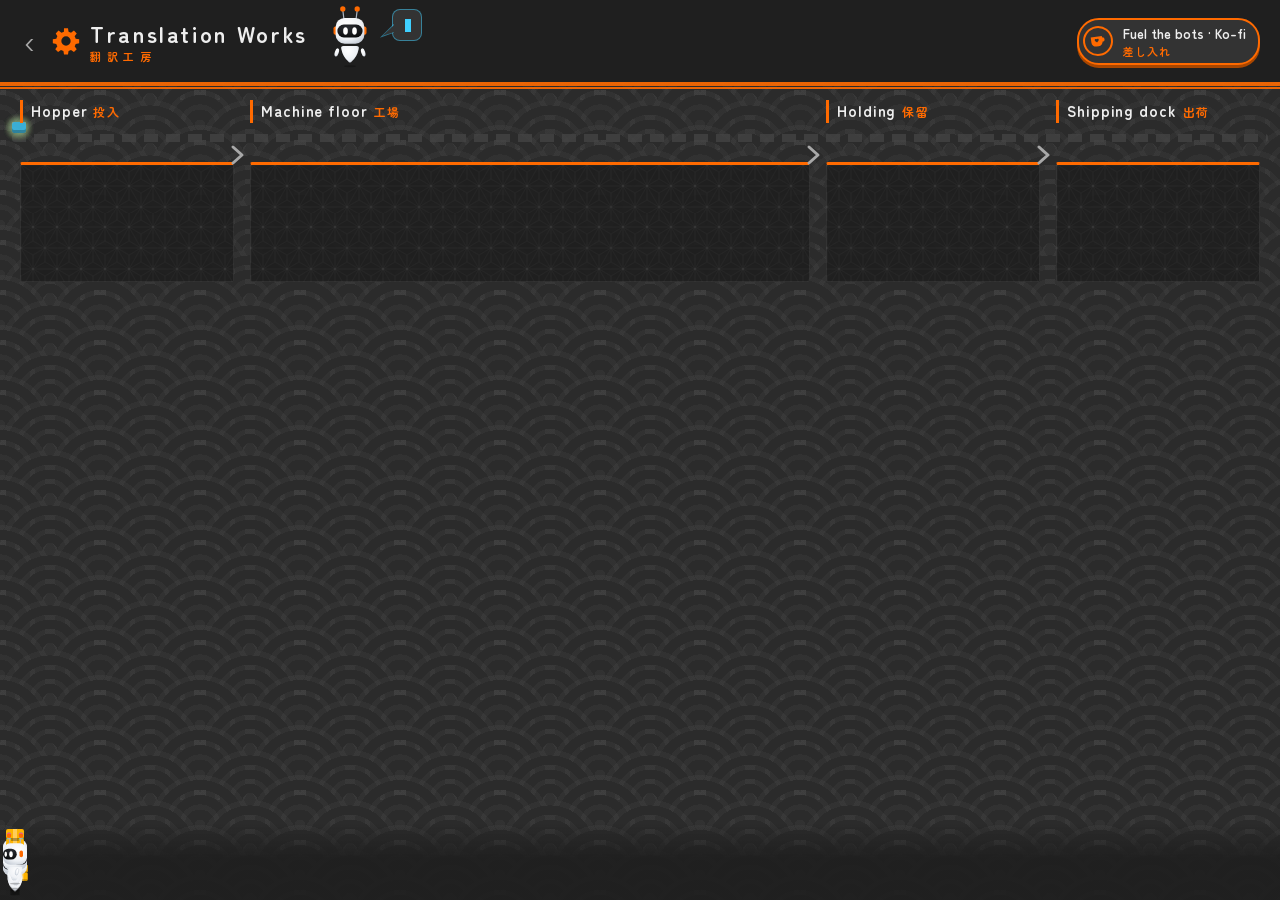
==== commit 892f80b4: "Update status page" ====
--- a/site/status/index.html
+++ b/site/status/index.html
@@ -14,6 +14,7 @@
   --hazard:#ffb400; --flow:#3fd0ff; --stop:#ff4d6d; --ship:#06d6a0; --wait:#ff4fa0; --shu:#ff6a00;
   --wave: rgba(238,238,238,.035);
   --m-claude:#d97757; --m-gpt:#10a37f; --m-codex:#6d5cff; --m-deepseek:#4d6bfe; --m-kimi:#9b87f5; --m-glm:#22b8d6; --m-qwen:#615ced; --m-mimo:#ff6900;
+  --i-watch:url("data:image/svg+xml,%3Csvg xmlns='http://www.w3.org/2000/svg' viewBox='0 0 24 24' fill='none' stroke='black' stroke-width='2.5' stroke-linecap='round'%3E%3Ccircle cx='12' cy='14' r='8'/%3E%3Cpath d='M12 14V9.5M9.5 2.5h5M12 2.5V6'/%3E%3C/svg%3E"); --i-tsuzumi:url("data:image/svg+xml,%3Csvg xmlns='http://www.w3.org/2000/svg' viewBox='0 0 24 24' fill='none' stroke='black' stroke-width='3' stroke-linecap='round'%3E%3Cpath fill='black' stroke='none' d='M5 3h14l-5.5 9L19 21H5l5.5-9z'/%3E%3C/svg%3E"); --i-pause:url("data:image/svg+xml,%3Csvg xmlns='http://www.w3.org/2000/svg' viewBox='0 0 24 24' fill='none' stroke='black' stroke-width='3' stroke-linecap='round'%3E%3Cpath fill='black' stroke='none' d='M6 4h4v16H6zM14 4h4v16h-4z'/%3E%3C/svg%3E"); --i-tomare:url("data:image/svg+xml,%3Csvg xmlns='http://www.w3.org/2000/svg' viewBox='0 0 24 24' fill='none' stroke='black' stroke-width='3' stroke-linecap='round'%3E%3Ccircle cx='12' cy='12' r='9'/%3E%3Cpath d='M7.5 12h9'/%3E%3C/svg%3E"); --i-furin:url("data:image/svg+xml,%3Csvg xmlns='http://www.w3.org/2000/svg' viewBox='0 0 24 24' fill='none' stroke='black' stroke-width='3' stroke-linecap='round'%3E%3Cpath fill='black' stroke='none' d='M12 2a6 6 0 0 0-6 6v7l-2 3h16l-2-3V8a6 6 0 0 0-6-6z'/%3E%3Ccircle fill='black' stroke='none' cx='12' cy='21' r='2'/%3E%3C/svg%3E"); --i-enso:url("data:image/svg+xml,%3Csvg xmlns='http://www.w3.org/2000/svg' viewBox='0 0 24 24' fill='none' stroke='black' stroke-width='3' stroke-linecap='round'%3E%3Cpath d='M15 3.6A9 9 0 1 0 20.6 9'/%3E%3C/svg%3E"); --i-compass:url("data:image/svg+xml,%3Csvg xmlns='http://www.w3.org/2000/svg' viewBox='0 0 24 24' fill='none' stroke='black' stroke-width='3' stroke-linecap='round'%3E%3Ccircle stroke-width='2.5' cx='12' cy='12' r='9.5'/%3E%3Cpath fill='black' stroke='none' transform='rotate(35 12 12)' d='M12 5l2.8 7-2.8 7-2.8-7z'/%3E%3C/svg%3E"); --i-nijumaru:url("data:image/svg+xml,%3Csvg xmlns='http://www.w3.org/2000/svg' viewBox='0 0 24 24' fill='none' stroke='black' stroke-width='3' stroke-linecap='round'%3E%3Ccircle stroke-width='2.5' cx='12' cy='12' r='9.5'/%3E%3Ccircle stroke-width='2.5' cx='12' cy='12' r='4'/%3E%3C/svg%3E");
 }
 * { box-sizing:border-box; }
 html, body { margin:0; }
@@ -84,8 +85,7 @@
 .upbar i { display:block; height:100%; width:0; background:var(--hazard); transition: width .2s; }
 
 /* crate: small card */
-.crate { background:var(--plate); border-radius:5px; padding:8px 10px; border-left:4px solid var(--rivet); position:relative;
-  box-shadow: 0 2px 0 rgba(0,0,0,.18); cursor:grab; }
+.crate { --st:var(--rivet); position:relative; cursor:grab; }
 .crate[draggable=false], .bay[draggable=false] { cursor:default; }
 .view .holding .sub, .view .dock .sub, .view #dock, .view #waiting, .view #parked, .view #hopper, .view .hopper-opts, .view .agents-btn, .view .rom-play, .view .rename-btn, .view button[data-act], .view #confirm { display:none !important; }
 .view #queue, .view #steer { margin-top:22px !important; flex:1; overflow:auto; }  /* stands in for the hidden bottom lane */
@@ -94,14 +94,18 @@
 .crate .name { font-weight:600; font-size:13px; overflow-wrap:anywhere; }
 .crate .meta { color:var(--dim); font-size:12px; margin-top:2px; }
 .crate .acts { display:flex; gap:4px; margin-top:6px; }
-.crate.queued { border-left-color:var(--hazard); } .crate.paused, .crate.pausing { border-left-color:var(--flow); }
-.crate.stopped, .crate.stopping { border-left-color:var(--stop); } .crate.waiting { border-left-color:var(--wait); }
+/* state crest: tsuzumi drum (hourglass) queued, bars paused, no-entry stopped, furin bell needs you, enso idle, compass needs steer, double circle published */
+.crate.queued { --st:var(--hazard); --seal:var(--i-tsuzumi); } .crate.paused, .crate.pausing { --st:var(--flow); --seal:var(--i-pause); }
+.crate.stopped, .crate.stopping { --st:var(--stop); --seal:var(--i-tomare); } .crate.waiting { --st:var(--wait); --seal:var(--i-furin); }
+.crate.idle { --st:var(--dim); --seal:var(--i-enso); } .crate.steer { --st:var(--shu); --seal:var(--i-compass); } .crate.built { --st:var(--ship); --seal:var(--i-nijumaru); }
+.crate::before { content:""; float:right; width:22px; height:22px; margin:0 0 2px 6px; background:var(--st); mask:var(--seal) center / contain no-repeat; }
+.crate.rom::before { display:none; }  /* its place-in-line number stands there */
 .chip { display:inline-block; margin-right:6px; padding:0 6px; font:700 10px/1.6 system-ui, sans-serif; color:#fff; background:#666; border-radius:3px; vertical-align:1px; }
 .chip--SNES { background:#6a4c93; } .chip--GBA { background:#3a0ca3; } .chip--NDS { background:#5c677d; }
 .chip--PS1 { background:#003791; } .chip--PSP { background:#111; }
-.crate.built { border-left-color:var(--ship); padding:5px 8px; }
-.crate.rom { border-left-color:var(--hazard); padding-right:40px; }
-.crate.rom .pos { position:absolute; right:10px; top:50%; translate:0 -50%; font:800 22px/1 system-ui, sans-serif; color:var(--hazard); opacity:.8; }
+.crate.rom { --st:var(--hazard); }
+.crate.rom .pos { float:right; width:auto; min-width:22px; height:22px; margin:0 0 2px 6px; padding:0 2px; display:grid; place-items:center; font:700 12px/1 "Zen Maru Gothic", system-ui, sans-serif;
+  color:var(--st); border:1.5px solid var(--st); border-radius:3px; rotate:-5deg; font-variant-numeric:tabular-nums; }
 .ticks { display:grid; grid-template-columns:repeat(10,1fr); gap:2px; margin-top:6px; }
 .ticks i { height:4px; border-radius:1px; background:var(--rivet); }
 .ticks i.on { background:var(--ink); opacity:.7; }
@@ -110,8 +114,6 @@
 /* machine bay: running card */
 .bay { background:var(--plate); border-radius:8px; padding:14px 16px 16px; position:relative; overflow:hidden; cursor:grab;
   border:2px solid var(--rivet); }
-.bay.running { border-color: color-mix(in srgb, var(--ship) 60%, var(--rivet)); }
-.bay.pausing, .bay.stopping { border-color:var(--hazard); }
 .bay .head { display:flex; align-items:center; gap:10px; }
 .bay .name { font-family:"Zen Maru Gothic"; font-weight:700; font-size:17px; overflow-wrap:anywhere; }
 .bay .clock { margin-left:auto; font-family:"Zen Maru Gothic"; color:var(--dim); white-space:nowrap; font-variant-numeric:tabular-nums; }
@@ -204,19 +206,26 @@
 .stop-dot:first-child .pn { left:0; transform:none; } .stop-dot:last-child .pn { left:auto; right:0; transform:none; }
 @media (max-width: 640px) {
   .track { height:auto; margin:10px 0; }
-  .rail { --r:13px; left:9px; right:auto; top:var(--r); bottom:var(--r); width:8px; height:auto; }
+  /* zigzag: the rail box spans both dot columns and is clipped to the stripe; y still grows evenly per phase, so the fill's height lands on the current dot */
+  .rail { --r:13px; left:35%; right:35%; top:var(--r); bottom:var(--r); height:auto; border-radius:0; clip-path:polygon(0% calc(0.00% - 4px), 100% calc(11.11% - 4px), 0% calc(22.22% - 4px), 100% calc(33.33% - 4px), 0% calc(44.44% - 4px), 100% calc(55.56% - 4px), 0% calc(66.67% - 4px), 100% calc(77.78% - 4px), 0% calc(88.89% - 4px), 100% calc(100.00% - 4px), 100% calc(100.00% + 4px), 0% calc(88.89% + 4px), 100% calc(77.78% + 4px), 0% calc(66.67% + 4px), 100% calc(55.56% + 4px), 0% calc(44.44% + 4px), 100% calc(33.33% + 4px), 0% calc(22.22% + 4px), 100% calc(11.11% + 4px), 0% calc(0.00% + 4px)); }
   .rail i { width:100%; height:var(--pct); --a:180deg; --bs:100% 140px; --to:0 140px; }
-  .stops { position:relative; flex-direction:column; gap:6px; }
-  .stop-dot { width:26px; height:26px; font-size:11px; --dot:26; }
+  .stops { position:relative; flex-direction:column; gap:0; }
+  .stop-dot { width:26px; height:26px; font-size:11px; --dot:26; margin-left:calc(35% - 13px); }
+  .stop-dot:nth-child(even) { margin-left:calc(65% - 13px); }
+  .stop-dot + .stop-dot { margin-top:-4px; }
   .stop-dot .pn, .stop-dot:nth-child(n) .pn { font-size:11px; bottom:auto; top:50%; left:calc(100% + 10px); right:auto; transform:translateY(-50%); }
-  /* vertical line: tooltip to the right of the dot (over its label), arrow pointing back at the dot */
+  .stop-dot:nth-child(odd) .pn { left:auto; right:calc(100% + 10px); }  /* labels sit outward, clear of the rail */
+  /* vertical line: tooltip beside the dot on the side with room, arrow pointing back at the dot */
   .stop-dot:nth-child(n) .tt { top:50%; left:calc(100% + 12px); right:auto; transform:translate(-4px, -50%); border-top-width:1px; border-left:3px solid var(--shu); text-align:left; }
   .stop-dot:nth-child(n) .tt::before { top:calc(50% - 6px); left:-9px; right:auto; border:6px solid transparent; border-left:0; border-right-color:var(--shu); }
+  .stop-dot:nth-child(n) .tt { max-width:38vw; }
+  .stop-dot:nth-child(even) .tt { left:auto; right:calc(100% + 12px); transform:translate(4px, -50%); border-left-width:1px; border-right:3px solid var(--shu); text-align:right; }
+  .stop-dot:nth-child(even) .tt::before { left:auto; right:-9px; border:6px solid transparent; border-right:0; border-left-color:var(--shu); }
   .stop-dot:nth-child(n):hover .tt, .stop-dot:nth-child(n):focus .tt { transform:translate(0, -50%); }
 }
 .bay .acts { display:flex; gap:6px; margin-top:8px; }
-.bay.free { cursor:default; border-style:dashed; display:grid; place-items:center; min-height:150px; color:var(--dim); text-align:center;
-  background: repeating-linear-gradient(-45deg, transparent 0 12px, color-mix(in srgb, var(--rivet) 25%, transparent) 12px 24px); }
+.bay.free { cursor:default; padding:14px 16px; border:1px dashed var(--rivet); display:grid; place-items:center; min-height:150px; color:var(--dim); text-align:center; background:none; }
+.bay.free::before { content:""; position:absolute; inset:0; background:rgba(238,238,238,.05); mask:var(--i-enso) center / 96px no-repeat; pointer-events:none; }
 .bay.free strong { font-family:"Zen Maru Gothic"; font-size:16px; color:var(--ink); display:block; }
 .floor-lanes { display:flex; flex-direction:column; gap:12px; }
 
@@ -277,14 +286,36 @@
 .mark h1 { letter-spacing:.12em; font-weight:700; }
 .mark h1 small { display:block; font-size:11px; letter-spacing:.5em; color:var(--shu); margin-top:-2px; }
 .station h2 { letter-spacing:.06em; color:var(--ink); padding-left:8px; border-left:3px solid var(--shu); }
-.lane { border:1px solid color-mix(in srgb, var(--ink) 8%, transparent); border-radius:10px;
-  background:color-mix(in srgb, var(--floor-2) 88%, transparent); }
+/* lanes are kumiko screens: asanoha lattice under a lacquer rail, the tags hang on it */
+.lane { border:1px solid color-mix(in srgb, var(--ink) 8%, transparent); border-top:3px solid var(--shu); border-radius:2px;
+  background:url("data:image/svg+xml,%3Csvg xmlns='http://www.w3.org/2000/svg' width='24' height='41.57' viewBox='0 0 40 69.28'%3E%3Cpath d='M0 0H40M0 34.64H40M0 69.28H40M0 0L40 69.28M40 0L0 69.28M20 11.55L0 0M20 11.55L40 0M20 11.55V34.64M40 23.09V0M40 23.09L20 34.64M40 23.09L60 34.64M0 23.09V0M0 23.09L-20 34.64M0 23.09L20 34.64M20 57.74V34.64M20 57.74L0 69.28M20 57.74L40 69.28M40 46.19L20 34.64M40 46.19L60 34.64M40 46.19V69.28M0 46.19L-20 34.64M0 46.19L20 34.64M0 46.19V69.28' fill='none' stroke='%23fff' stroke-opacity='.05'/%3E%3C/svg%3E"), color-mix(in srgb, var(--floor-2) 92%, transparent); }
 .lane.droppable.drag-on, .lane.droppable.hover { border-style:dashed; border-width:1px; }
-.crate { border-radius:8px; transition: transform .2s, box-shadow .2s; box-shadow: 0 1px 0 color-mix(in srgb, var(--ink) 10%, transparent); }
-.crate:hover { transform:translateY(-2px); box-shadow: 0 6px 16px rgba(0,0,0,.12); }
-.bay { border-radius:12px; border-width:1px; }
-.bay.running { box-shadow: 0 6px 22px rgba(0,0,0,.14); }
-.hopper { border-radius:10px; background:transparent; }
+/* crates are kifuda, wooden name tags: left corners cut by gradients, since clip-path would also clip the drop markers */
+.crate { --wood:#3b342c; border:0; border-radius:0; padding:8px 10px 10px 16px; box-shadow:none; display:flow-root;
+  background:
+    repeating-linear-gradient(90deg, transparent 0 11px, rgba(255,255,255,.022) 11px 12px) 8px 0 no-repeat,
+    linear-gradient(135deg, transparent 8px, var(--wood) 8.5px) 0 0 / 100% 51% no-repeat,
+    linear-gradient(45deg, transparent 8px, var(--wood) 8.5px) 0 100% / 100% 51% no-repeat;
+  transition:filter .15s; }
+.crate:hover { filter:brightness(1.12); }
+.crate.built { padding:5px 8px 7px 16px; }
+/* machines are workshop fronts: a noren on its rod names the job, dyed by state (indigo running, turmeric pausing, red stopping) */
+.bay { --noren:#1d3557; --body:#2a2520; padding:0 16px 16px; border-radius:2px; border:1px solid color-mix(in srgb, var(--ink) 10%, transparent);
+  background:repeating-linear-gradient(90deg, transparent 0 15px, rgba(255,255,255,.016) 15px 16px), var(--body); }
+.bay.pausing { --noren:#7d5f0e; } .bay.stopping { --noren:#8c2a1c; } .bay.starting { --noren:#1f5c4d; }
+.bay.starting .clock, .crate.rom.feeding .meta { animation:blink 1.2s ease-in-out infinite; }
+.crate.rom.feeding .meta { color:var(--ship); }
+.bay .head { margin:0 -16px; padding:14px 16px 22px; color:#fff;
+  background:
+    linear-gradient(90deg, transparent calc(25% - 1px), var(--body) 0 calc(25% + 1px), transparent 0 calc(50% - 1px), var(--body) 0 calc(50% + 1px), transparent 0 calc(75% - 1px), var(--body) 0 calc(75% + 1px), transparent 0) 0 100% / 100% 14px no-repeat,
+    linear-gradient(#6b5a45, #6b5a45) 0 0 / 100% 4px no-repeat,
+    var(--noren); }
+.bay .head .rename-btn { color:rgba(255,255,255,.78); }
+.bay .dur { display:inline-flex; align-items:center; gap:5px; }
+.bay .dur::before { content:""; width:14px; height:14px; background:currentColor; mask:var(--i-watch) center / contain no-repeat; }
+/* run time: a washi label stitched onto the noren */
+.bay .clock { padding:2px 9px; font-size:12.5px; font-weight:700; color:var(--body); background:#e8e0cf; border-radius:1px; outline:1px dashed rgba(42,37,32,.45); outline-offset:-3px; }
+.hopper { border-radius:2px; background:transparent; }
 .mark .gear { color:var(--shu); }
 .belt { height:8px; opacity:.8; }
 .pkg { position:absolute; top:-12px; left:0; width:14px; height:11px; border-radius:2px; background:var(--hazard);
@@ -500,7 +531,8 @@
 @media (max-width: 640px) { .top { column-gap:12px; } .pal { flex:1 1 calc(100% - 100px); } .issues-link { order:2; margin-left:0; display:flex; align-items:center; min-height:44px; } body:not(.view) .tour, .tour { margin-left:auto; } .tour[hidden] + .fuel { margin-left:auto; } .mark h1 { letter-spacing:.04em; } .fuel { padding:4px; } .fuel span { position:absolute; width:1px; height:1px; overflow:hidden; clip:rect(0 0 0 0); white-space:nowrap; }
   .fuel::after, .fuel:hover::after, .fuel:focus-visible::after { left:auto; right:0; transform:none; } }
 @media (max-width: 440px) { .mark h1 { font-size:18px; } }
-@media (max-width: 360px) { .top { column-gap:6px; } .mark h1 { font-size:16px; } }
+@media (max-width: 360px) { .top { column-gap:6px; } .mark { gap:6px; } .gear { width:22px; height:22px; } .mark h1 { font-size:16px; } .fuel { padding:2px; } .fuel .seal { width:24px; height:24px; } }
+@media (max-width: 640px) { button:not(.stop-dot, .tk, .rename-btn) { height:40px; } }  /* finger-sized */
 @media (prefers-reduced-motion: reduce) { .fuel .seal { transition:none; } .top:has(.fuel:hover) .gear { animation:none; } }
 </style>
 </head>
@@ -607,10 +639,20 @@
 let data = {projects: [], slots: {}}, seen = {}, dragging = null, busy = false;
 
 const ALLOWED = {  // state -> actions it can take
-  running:["pause","stop"], pausing:["stop"], stopping:[], queued:["resume","pause","stop"],
+  running:["pause","stop"], pausing:["stop"], stopping:[], starting:[], queued:["resume","pause","stop"],
   paused:["resume"], stopped:["resume"], idle:["resume"], waiting:["resume"], steer:["resume"], built:["resume"] };
 const LABEL = {resume:"Run", pause:"Hold", stop:"Stop"};
 const BTN = {resume:"btn-go", pause:"btn-pause", stop:"btn-stop"};
+const RUN = ["running","pausing","stopping"];
+const START_WAIT = 90000;  // a launched terminal takes seconds to take its lock; past this the run gave up, show the real state
+const moving = {};  // project -> {from, to, until}: shown instead of the server's state until the server catches up
+const feeding = new Set();  // "dir/name" of hopper ROMs being started
+function overlay() {  // call once per fresh snapshot: it rewrites p.state
+  for (const p of data.projects) { const m = moving[p.name]; if (!m) continue;
+    // a start can pass through idle or parked before the lock, so only a live state ends it
+    if ((m.to === "starting" ? RUN.includes(p.state) : p.state !== m.from) || Date.now() > m.until) delete moving[p.name];
+    else p.state = m.to; }
+}
 
 function toast(msg) { const t = $("toast"); t.textContent = msg; t.classList.remove("show"); void t.offsetWidth;
   t.classList.add("show"); clearTimeout(t._h); t._h = setTimeout(() => t.classList.remove("show"), 3500); }
@@ -794,10 +836,10 @@
 function bay(p) {
   const seed = [...p.name].reduce((a, c) => a + c.charCodeAt(0), 0);
   const ph = phaseOf(p), f = ph / (PHASES - 1);
-  const verb = {pausing:"Pausing after this phase", stopping:"Stopping"}[p.state];
+  const verb = {pausing:"Pausing after this phase", stopping:"Stopping", starting:"Starting…"}[p.state];
   return `<div class="bay ${esc(p.state)}${p.redact ? " redact" : ""}${arrive(p)}" draggable="${!VIEW}" data-name="${esc(p.name)}">
     <div class="head"><div class="name"${VIEW ? "" : ` title="${esc(p.name)}"`}>${chip(p.system)}<span class="t">${hide(p.title || p.name)}</span><button class="rename-btn" data-project="${esc(p.name)}" data-title="${esc(p.title || p.name)}">${PEN}</button></div>
-      <div class="clock" title="Next: ${esc(p.waiting || p.next || "—")}">${verb ? esc(verb) : p.since ? `Running ${ago(p.since - (p.worked || 0))}` : "Running"}</div></div>
+      <div class="clock" title="Next: ${esc(p.waiting || p.next || "—")}">${verb ? esc(verb) : `<span class="dur"><span class="sr">Running</span> ${p.since ? ago(p.since - (p.worked || 0)) : ""}</span>`}</div></div>
     <div class="track" role="group" aria-label="Phase ${ph} of ${PHASES - 1}">
       <div class="rail"><i style="--f:${f};--stops:${railStops(p)}"></i></div>
       <div class="stops">${Array.from({length: PHASES}, (_, i) =>
@@ -828,10 +870,10 @@
 
 function render() {
   const by = s => data.projects.filter(p => s.includes(p.state));
-  const run = by(["running","pausing","stopping"]), q = by(["queued"]), wait = by(["waiting"]),
+  const run = by([...RUN, "starting"]), q = by(["queued"]), wait = by(["waiting"]),
         park = by(["paused","stopped","idle"]), ship = by(["built"]), steer = by(["steer"]);
   const max = Object.values(data.slots).reduce((a, s) => a + s.max, 0) || 3;
-  const used = Object.values(data.slots).reduce((a, s) => a + s.used, 0);
+  const used = Object.values(data.slots).reduce((a, s) => a + s.used, 0) + by(["starting"]).length;
   $("lamps").title = `${used} of ${max} machines busy`;
   $("lamps").innerHTML =Array.from({length: max}, (_, i) => `<span class="lamp ${i < used ? "on" : ""}"></span>`).join("")
     + `<span class="lamp-label">${used} of ${max} machines busy</span>`;
@@ -869,11 +911,12 @@
   $("n-inbox").textContent = i.items.length ? (shown.length < i.items.length ? `${shown.length}/${i.items.length}` : i.items.length) : "";
   // display only: data-rom keeps the real name
   const romName = r => r.title || (r.folder ? r.name : r.name.trim().replace(/\.[^. ]{1,4}$/, "")).replace(/\s*\(Japan\)/gi, "").trim();
-  $("inbox").innerHTML = shown.map(r => `<div class="crate rom${r.redact !== false ? " redact" : ""}" draggable="${r.ready && !VIEW}" data-dir="${esc(r.dir)}" data-rom="${esc(r.name)}"
+  $("inbox").innerHTML = shown.map(r => { const going = feeding.has(`${r.dir}/${r.name}`);
+    return `<div class="crate rom${r.redact !== false ? " redact" : ""}${going ? " feeding" : ""}" draggable="${r.ready && !going && !VIEW}" data-dir="${esc(r.dir)}" data-rom="${esc(r.name)}"
     title="${r.ready ? "Drag onto the machine floor to start now, or onto another ROM to change its place in line" : "Still uploading or settling (60s)"}">
     <b class="pos" title="Place in line">${r.n + 1}</b><div class="name">${chip(r.dir)}<span class="t">${hide(romName(r))}</span><button class="rename-btn" data-dir="${esc(r.dir)}" data-name="${esc(r.name)}" data-title="${esc(romName(r))}">${PEN}</button></div>
-    ${r.ready && r.preset === "default" ? "" : `<div class="meta">${[!r.ready && "settling", r.preset !== "default" && esc(r.preset)].filter(Boolean).join(" · ")}</div>`}
-    <div class="acts">${r.ready ? `<button class="fuda btn-go rom-play" data-dir="${esc(r.dir)}" data-rom="${esc(r.name)}">Feed</button>` : ""}<button class="fuda btn-plain agents-btn" data-dir="${esc(r.dir)}" data-rom="${esc(r.name)}">Agents</button></div></div>`).join("")
+    ${going ? `<div class="meta">Starting…</div>` : r.ready && r.preset === "default" ? "" : `<div class="meta">${[!r.ready && "settling", r.preset !== "default" && esc(r.preset)].filter(Boolean).join(" · ")}</div>`}
+    ${going ? "" : `<div class="acts">${r.ready ? `<button class="fuda btn-go rom-play" data-dir="${esc(r.dir)}" data-rom="${esc(r.name)}">Feed</button>` : ""}<button class="fuda btn-plain agents-btn" data-dir="${esc(r.dir)}" data-rom="${esc(r.name)}">Agents</button></div>`}</div>`; }).join("")
     || `<div class="hint">${i.items.length ? "No ROMs for this system." : "Inbox empty."}</div>`;
 }
 $("sys").onchange = () => renderInbox();
@@ -971,9 +1014,15 @@
 };
 
 async function startRom(dir, name) {
+  const key = `${dir}/${name}`;
+  feeding.add(key); renderInbox();
   toast(`Starting ${name}: creating the repo…`);
-  try { toast((await api("/api/inbox/start?" + new URLSearchParams({dir, name}), {method:"POST", headers:H})).message); }
+  try { const {message} = await api("/api/inbox/start?" + new URLSearchParams({dir, name}), {method:"POST", headers:H});
+    toast(message);
+    const made = /^started (.+)/.exec(message);  // web.py's start_rom names the new project
+    if (made) moving[made[1]] = {to: "starting", until: Date.now() + START_WAIT}; }
   catch (e) { toast(`${name}: ${e.message}`); }
+  feeding.delete(key);
   refresh();
 }
 
@@ -1006,14 +1055,17 @@
   ws.onclose = () => setTimeout(live, 5000);
 }
 const VIEWER = Math.random().toString(36).slice(2);  // randomUUID needs https; LAN viewers are plain http
+let again = false;
 async function refresh() {
-  if (busy || dragging) return; busy = true;
+  if (busy) { again = true; return; }  // that poll may predate an action: read again after it
+  if (dragging) return;
+  busy = true;
   try {
     const [p, i] = await Promise.all([api("/api/projects?v=" + VIEWER), api("/api/inbox")]);
-    data = p; render(); renderInbox(i);
+    data = p; overlay(); render(); renderInbox(i);
     showViewers(p.viewers);
   } catch (e) { toast("Can't reach the harness: " + e.message); }
-  finally { busy = false; }
+  finally { busy = false; if (again) { again = false; refresh(); } }
 }
 
 // actions
@@ -1026,8 +1078,11 @@
     $("confirm").classList.add("show"); $("confirm-yes").focus(); return;
   }
   pendingStop = null; $("confirm").classList.remove("show");
+  const to = action === "resume" ? "starting" : p.state === "queued" ? {pause:"paused", stop:"stopped"}[action] : {pause:"pausing", stop:"stopping"}[action];
+  moving[name] = {from: p.state, to, until: Date.now() + START_WAIT};
+  p.state = to; render();
   try { toast(`${name}: ${(await api(`/api/project/${encodeURIComponent(name)}/${action}`, {method:"POST", headers:H})).message}`); }
-  catch (e) { toast(`${name}: ${e.message}`); }
+  catch (e) { toast(`${name}: ${e.message}`); delete moving[name]; }
   refresh();
 }
 $("confirm-yes").onclick = () => act(pendingStop, "stop");
@@ -1044,15 +1099,16 @@
   document.querySelectorAll(".lane.droppable").forEach(l => l.classList.toggle("drag-on",
     dragging.rom ? l.dataset.drop === "resume" : !!ALLOWED[p?.state]?.includes(l.dataset.drop)));
 });
-document.addEventListener("dragend", () => {
+function dragDone() {
   document.querySelectorAll(".dragging, .drag-on, .hover, .drop-before, .drop-after")
     .forEach(x => x.classList.remove("dragging", "drag-on", "hover", "drop-before", "drop-after"));
   dragging = null;
-});
+}
+document.addEventListener("dragend", dragDone);
 document.querySelectorAll(".lane.droppable").forEach(l => {
   l.addEventListener("dragover", e => { if (dragging && l.classList.contains("drag-on")) { e.preventDefault(); l.classList.add("hover"); } });
   l.addEventListener("dragleave", e => { if (!l.contains(e.relatedTarget)) l.classList.remove("hover"); });
-  l.addEventListener("drop", e => { e.preventDefault(); const n = dragging; l.classList.remove("hover");
+  l.addEventListener("drop", e => { e.preventDefault(); const n = dragging; dragDone();  // not left to dragend: the rerender removes the dragged element, so dragend never reaches document
     if (n?.rom) startRom(n.dir, n.rom); else if (n) act(n, l.dataset.drop); });
 });
 
